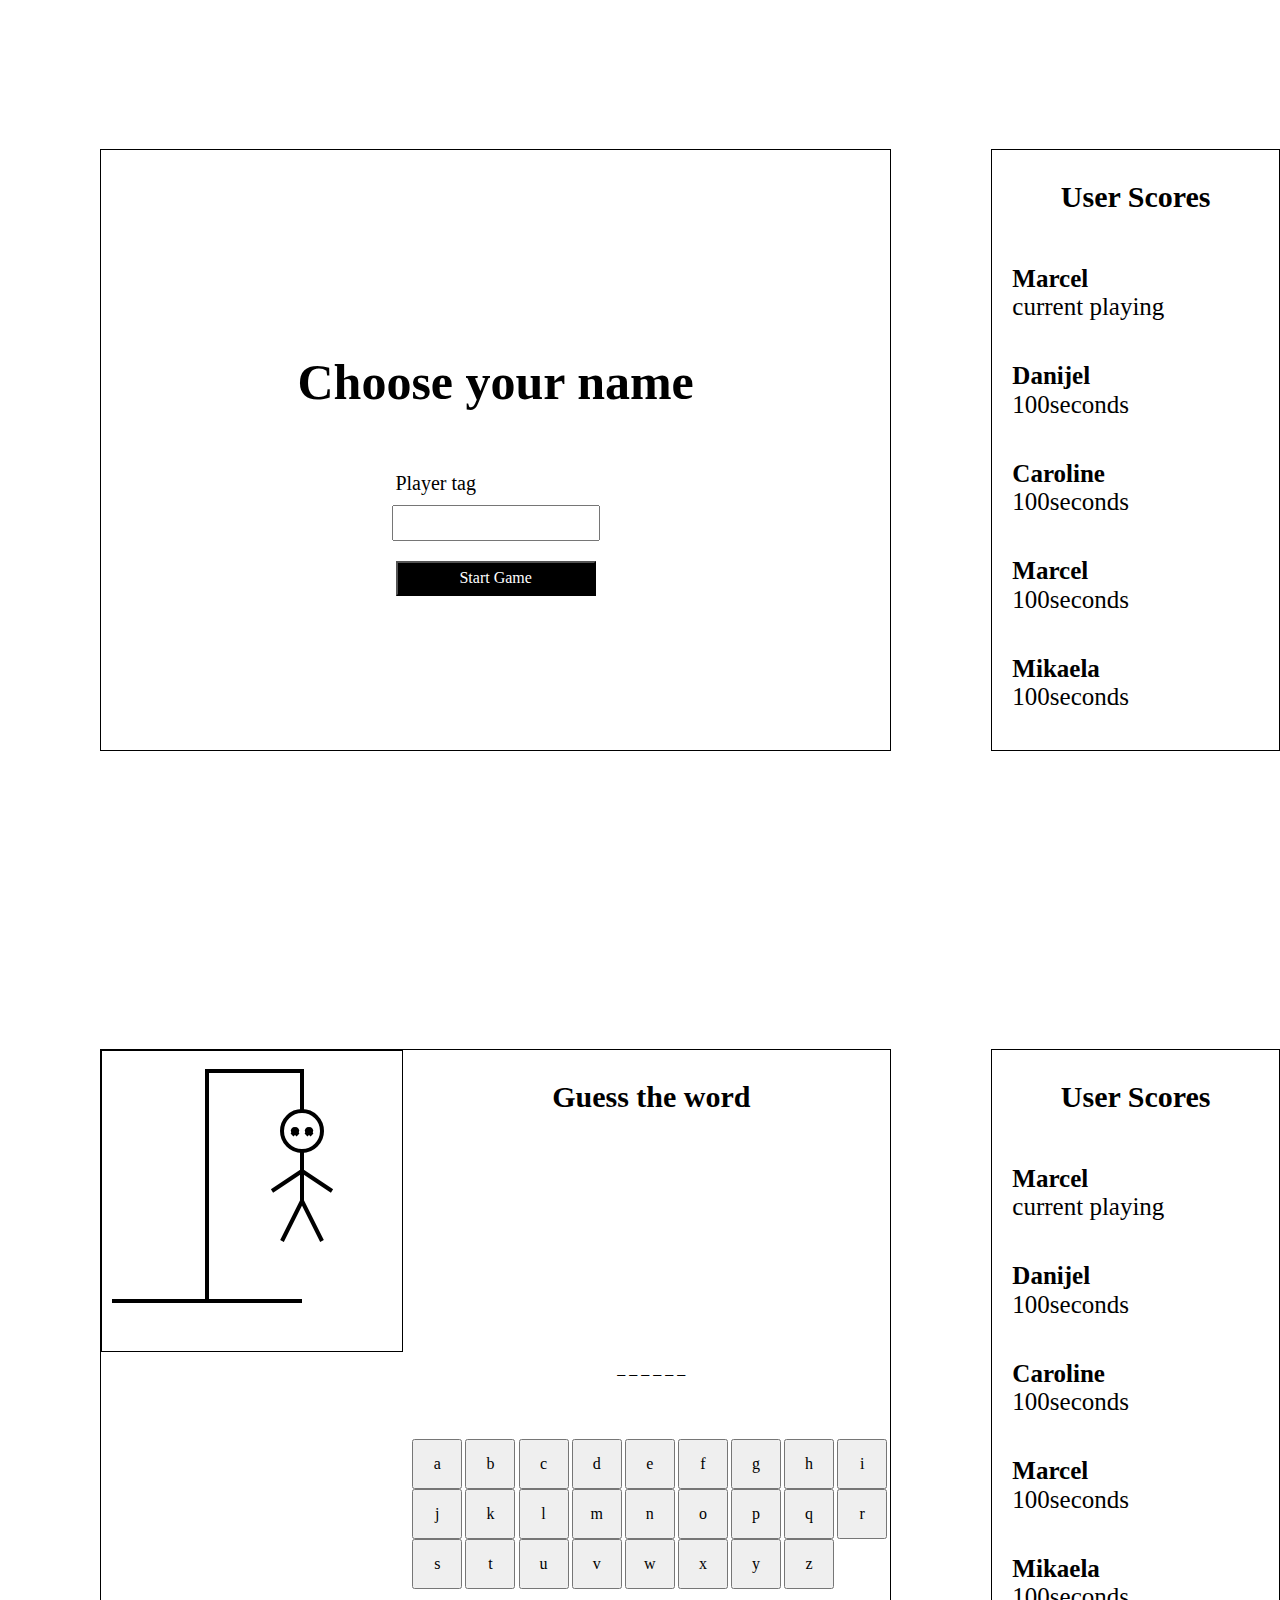
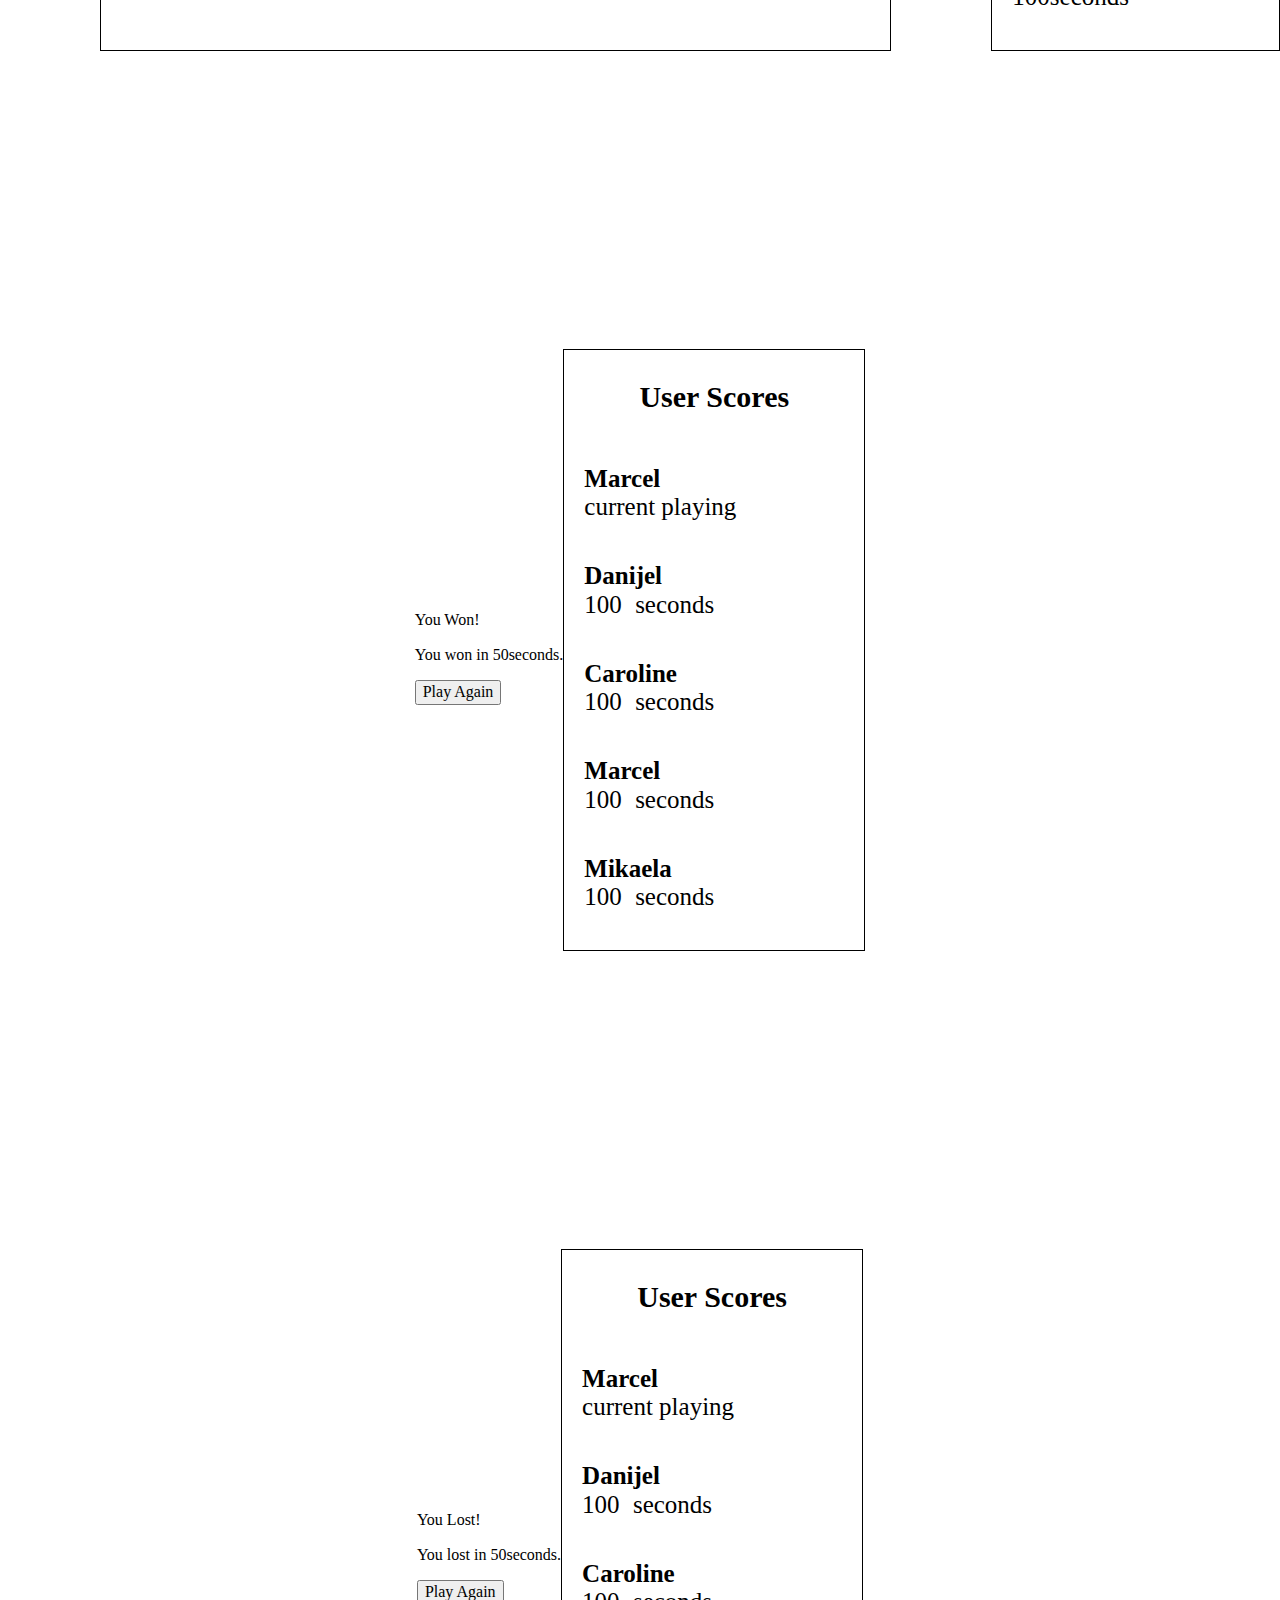
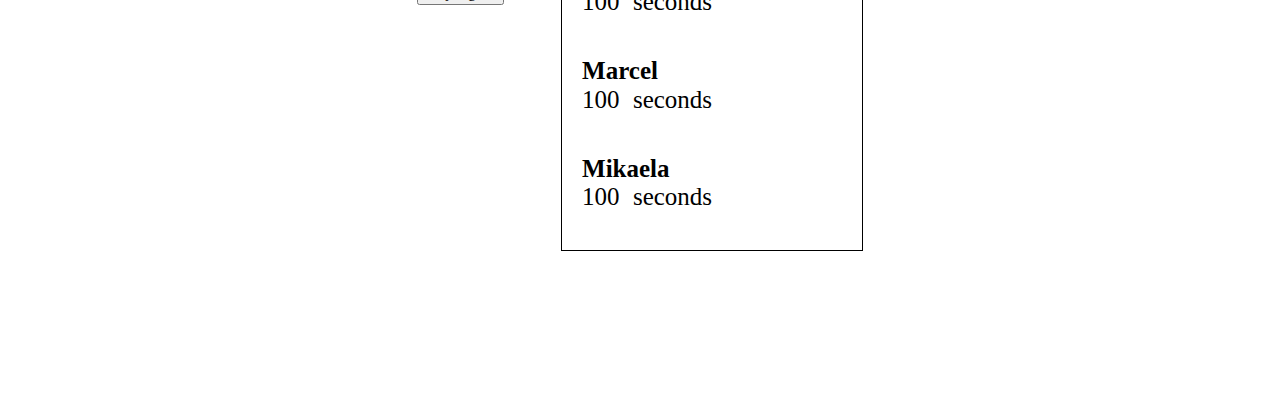
==== index.html @ a5dd9948 "Merge branch 'dev' into 'main'" ====
<!DOCTYPE html>
<html lang="en">

<head>
    <meta charset="UTF-8">
    <meta http-equiv="X-UA-Compatible" content="IE=edge">
    <meta name="viewport" content="width=device-width, initial-scale=1.0">
    <title>HangMan Game</title>
    <link rel="stylesheet" href="./assets/css/style.css">
    <link rel="stylesheet" href="./assets/css/generalization.css">
</head>

<body>
    <!-- FIRST PAGE-->
    <section class="first-page">
        <!-- USER CONTAINER -->
        <div class="user-container">
            <p>Choose your name</p>
            <span class="username">Player tag</span>
            <input type="text" id="userName" class="userName">
            <div><a href="#game-page"></div>
            <button class="start" onclick="playerName()">Start Game</button>
            </a>
        </div>
        <!-- USER SCORES CONTAINER -->
        <div class="user-scores">
            <p>User Scores</p>
            <!-- current user -->
            <div class="current-user margin-3">
                <span class="currUsername bold">Marcel</span>
                <div class="currUser ">
                    <span class="currStatus">current playing</span>
                </div>
            </div>
            <!-- first user -->
            <div class="firstUser margin-3">
                <span class="bold">Danijel</span>
                <div class="scores"><span>100</span><span>seconds</span></div>
            </div>
            <!-- second user -->
            <div class="secondUser margin-3">
                <span class="bold">Caroline</span>
                <div class="scores"><span>100</span><span>seconds</span></div>
            </div>
            <!-- third user -->
            <div class="third-user margin-3">
                <span class="thirdUser bold">Marcel</span>
                <div class="scores"><span>100</span><span>seconds</span></div>
            </div>
            <!-- forth user -->
            <div class="forth-user margin-3">
                <span class="bold">Mikaela</span>
                <div class="scores"><span>100</span><span>seconds</span></div>
            </div>
        </div>
    </section>

    <!-- GAME PAGE -->
    <a name="game-page"></a>
    <section class="game-page">
        <!-- MAIN CONTAINER -->
        <div class="main-container">
            <!-- SVG IMAGE -->
            <div class="image-container">
                <svg height="300" width="300">
                    <line x1="10" y1="250" x2="200" y2="250" />
                    <line x1="105" y1="250" x2="105" y2="20" />
                    <line x1="103" y1="20" x2="202" y2="20" />
                    <line x1="200" y1="20" x2="200" y2="60" />
                    <g id="hangman" class="hide">
                        <!-- head-->
                        <g id="head">
                            <circle cx="200" cy="80" r="20" stroke="black" stroke-width="4" fill="white" />
                            <circle cx="193" cy="80" r="4" />
                            <circle cx="207" cy="80" r="4" />
                            <line x1="190" y1="78" x2="196" y2="84" />
                            <line x1="204" y1="78" x2="210" y2="84" />
                            <line x1="190" y1="84" x2="196" y2="78" />
                            <line x1="204" y1="84" x2="210" y2="78" />
                        </g>
                        <!-- body parts -->
                        <g id="fullBody">
                            <line id="body" x1="200" y1="100" x2="200" y2="150" />
                            <line id="armL" x1="200" y1="120" x2="170" y2="140" />
                            <line id="armR" x1="200" y1="120" x2="230" y2="140" />
                            <line id="legL" x1="200" y1="150" x2="180" y2="190" />
                            <line id="legR" x1="200" y1="150" x2="220" y2="190" />
                        </g>
                    </g>
                </svg>
            </div>
            <!-- GUESS CONTAINER-->
            <div class="guess-container">
                <div>
                    <p>Guess the word</p>
                </div>
                <!-- UNDERLINED LETTERS CONTAINER-->
                <div id="underLine"class="underline">
                    <span>_ _ _ _ </span>
                </div>
            </div>
            <!-- CLICKED LETTERS CONTAINER-->
            <div class="clicked-letters">
                <span class="used-letters" id="usedLetters"></span>
            </div>
            <!-- KEYBOARD LETTERS CONTAINER-->
            <div class="letters-container">
                <div class="keyboard">
                    <span class="lettersBtn" id="injectLetters"></span>
                </div>
            </div>
        </div>

        <!-- USER SCORE CONTAINER -->
        <div class="user-scores">
            <p>User Scores</p>
            <!-- current user -->
            <div class="current-user margin-3">
                <span class="currUsername bold">Marcel</span>
                <div class="currUser ">
                    <span class="currStatus">current playing</span>
                </div>
            </div>
            <!-- first user -->
            <div class="firstUser margin-3">
                <span class="bold">Danijel</span>
                <div class="scores"><span>100</span><span>seconds</span></div>
            </div>
            <!-- second user -->
            <div class="secondUser margin-3">
                <span class="bold">Caroline</span>
                <div class="scores"><span>100</span><span>seconds</span></div>
            </div>
            <!-- third user -->
            <div class="third-user margin-3">
                <span class="thirdUser bold">Marcel</span>
                <div class="scores"><span>100</span><span>seconds</span></div>
            </div>
            <!-- forth user -->
            <div class="forth-user margin-3">
                <span class="bold">Mikaela</span>
                <div class="scores"><span>100</span><span>seconds</span></div>
            </div>
        </div>
        </div>
    </section>

    <!-- WON PAGE -->
    <section class="won-page">
        <div class="won-container">
            <p>You Won!</p>
            <p>You won in <span>50</span><span>seconds</span>.</p>
            <button class="playAgain">Play Again</button>
        </div>
        <!-- USER SCORE CONTAINER -->
        <div class="user-scores">
            <p>User Scores</p>
            <!-- current user -->
            <div class="current-user margin-3">
                <span class="currUsername bold">Marcel</span>
                <div class="currUser ">
                    <span class="currStatus">current playing</span>
                </div>
            </div>
            <!-- first user -->
            <div class="firstUser margin-3">
                <span class="bold">Danijel</span>
                <div class="scores"><span>100</span><span>seconds</span></div>
            </div>
            <!-- second user -->
            <div class="secondUser margin-3">
                <span class="bold">Caroline</span>
                <div class="scores"><span>100</span><span>seconds</span></div>
            </div>
            <!-- third user -->
            <div class="third-user margin-3">
                <span class="thirdUser bold">Marcel</span>
                <div class="scores"><span>100</span><span>seconds</span></div>
            </div>
            <!-- forth user -->
            <div class="forth-user margin-3">
                <span class="bold">Mikaela</span>
                <div class="scores"><span>100</span><span>seconds</span></div>
            </div>
        </div>
    </section>

    <!-- LOST PAGE -->
    <section class="lost-page">
        <div class="lost-container">
            <p>You Lost!</p>
            <p>You lost in <span>50</span><span>seconds</span>.</p>
            <button class="playAgain">Play Again</button>
        </div>
        <!-- USER SCORE CONTAINER -->
        <div class="user-scores">
            <p>User Scores</p>
            <!-- current user -->
            <div class="current-user margin-3">
                <span class="currUsername bold">Marcel</span>
                <div class="currUser ">
                    <span class="currStatus">current playing</span>
                </div>
            </div>
            <!-- first user -->
            <div class="firstUser margin-3">
                <span class="bold">Danijel</span>
                <div class="scores"><span>100</span><span>seconds</span></div>
            </div>
            <!-- second user -->
            <div class="secondUser margin-3">
                <span class="bold">Caroline</span>
                <div class="scores"><span>100</span><span>seconds</span></div>
            </div>
            <!-- third user -->
            <div class="third-user margin-3">
                <span class="thirdUser bold">Marcel</span>
                <div class="scores"><span>100</span><span>seconds</span></div>
            </div>
            <!-- forth user -->
            <div class="forth-user margin-3">
                <span class="bold">Mikaela</span>
                <div class="scores"><span>100</span><span>seconds</span></div>
            </div>
        </div>

    </section>
    <script src="./assets/javascript/main.js"></script>
</body>

</html>
---- assets/css/style.css ----
/*  CLASS TOGGLE HIDDEN */

.hide {
  visibility: visible;
}

/* USER PAGE (first page) */

section {
  height: 100vh;
  width: 100%;
  place-items: center;
}

.first-page,
.game-page,
.won-page,
.lost-page {
  display: flex;
  justify-content: center;
  align-items: center;
}

/* USER CONTAINER */

.user-container {
  display: flex;
  flex-direction: column;
  justify-content: center;
  align-items: center;
  border: 1px solid black;
  height: 60rem;
  width: 90rem;
  margin: 10rem;
}

.user-container p {
  font-weight: bold;
  font-size: 5rem;
}

.user-container span {
  font-size: 2rem;
  margin: 1rem;
  margin-right: 13rem;
}

.user-container input {
  height: 3rem;
  width: 20rem;
}
.user-container button {
  margin-top: 2rem;
  height: 3.5rem;
  width: 20rem;
  background-color: black;
  color: white;
}

/* USER SCORES CONTAINER */

.user-scores {
  display: flex;
  flex-direction: column;
  height: 60rem;
  width: 30rem;
  border: 1px solid black;
  font-size: 2.5rem;
}

.user-scores p {
  font-weight: bold;
  font-size: 3rem;
  text-align: center;
}

.user-scores span {
  display: flex;
}

.bold {
  font-weight: bold;
}

.scores {
  display: flex;
  flex-direction: row;
  justify-content: space-between;
  margin-right: 13rem;
}

.margin-3 {
  margin: 2rem 0;
  padding: 0 2rem;
}

/* MAIN CONTAINER */

.main-container {
  display: grid;
  grid-template-areas:
    "img guess guess guess"
    "clicked letters letters letters";
  border: 1px solid black;
  height: 60rem;
  width: 90rem;
  margin: 10rem;
}

/* IMAGE CONTAINER */

.image-container {
  grid-area: img;
}

/* HANGMAN SVG IMAGE */

svg {
  margin: 0 auto;
  border: 1px solid black;
}

line {
  stroke: black;
  stroke-width: 4;
}

/* GUESS CONTAINER */

.guess-container {
  grid-area: guess;
  display: flex;
  flex-direction: column;
}

.guess-container p {
  font-weight: bold;
  font-size: 3rem;
  text-align: center;
}

/* UNDERLINED LETTERS CONTAINER */

.underline {
  text-align: center;
  margin-top: 45%;
}

/* CLICKED LETTERS CONTAINER */

.clicked-letters {
  grid-area: clicked;
}

/*   LETTERS CONTAINER & KEYBOARD  */

.letters-container {
  grid-area: letters;
}

.lettersBtn {
  display: grid;
  grid-template-columns: repeat(9, 1fr);
  grid-template-rows: 1fr 1fr 1fr;
}

.lettersBtn button {
  color: black;
  height: 5rem;
  width: 5rem;
}
---- assets/css/generalization.css ----
/*! normalize.css v8.0.1 | MIT License | github.com/necolas/normalize.css */

/* Document
   ========================================================================== */

/**
 * 1. Correct the line height in all browsers.
 * 2. Prevent adjustments of font size after orientation changes in iOS.
 */

 html {
    line-height: 1.15; /* 1 */
    -webkit-text-size-adjust: 100%; /* 2 */
    font-size: 62.5%;
  }

  /* Sections
     ========================================================================== */

  /**
   * Remove the margin in all browsers.
   */

  body {
    margin: 0;
    padding: 0;
    font-size: 16px;
    box-sizing: border-box;
    min-height: 100vh;
    min-height: 400px;
  }

  /**
   * Render the `main` element consistently in IE.
   */

  main {
    display: block;
  }

  /**
   * Correct the font size and margin on `h1` elements within `section` and
   * `article` contexts in Chrome, Firefox, and Safari.
   */

  h1 {
    font-size: 2em;
    margin: 0.67em 0;
  }

  /* Grouping content
     ========================================================================== */

  /**
   * 1. Add the correct box sizing in Firefox.
   * 2. Show the overflow in Edge and IE.
   */

  hr {
    box-sizing: content-box; /* 1 */
    height: 0; /* 1 */
    overflow: visible; /* 2 */
  }

  /**
   * 1. Correct the inheritance and scaling of font size in all browsers.
   * 2. Correct the odd `em` font sizing in all browsers.
   */

  pre {
    font-family: monospace, monospace; /* 1 */
    font-size: 1em; /* 2 */
  }

  /* Text-level semantics
     ========================================================================== */

  /**
   * Remove the gray background on active links in IE 10.
   */

  a {
    background-color: transparent;
  }

  /**
   * 1. Remove the bottom border in Chrome 57-
   * 2. Add the correct text decoration in Chrome, Edge, IE, Opera, and Safari.
   */

  abbr[title] {
    border-bottom: none; /* 1 */
    text-decoration: underline; /* 2 */
    text-decoration: underline dotted; /* 2 */
  }

  /**
   * Add the correct font weight in Chrome, Edge, and Safari.
   */

  b,
  strong {
    font-weight: bolder;
  }

  /**
   * 1. Correct the inheritance and scaling of font size in all browsers.
   * 2. Correct the odd `em` font sizing in all browsers.
   */

  code,
  kbd,
  samp {
    font-family: monospace, monospace; /* 1 */
    font-size: 1em; /* 2 */
  }

  /**
   * Add the correct font size in all browsers.
   */

  small {
    font-size: 80%;
  }

  /**
   * Prevent `sub` and `sup` elements from affecting the line height in
   * all browsers.
   */

  sub,
  sup {
    font-size: 75%;
    line-height: 0;
    position: relative;
    vertical-align: baseline;
  }

  sub {
    bottom: -0.25em;
  }

  sup {
    top: -0.5em;
  }

  /* Embedded content
     ========================================================================== */

  /**
   * Remove the border on images inside links in IE 10.
   */

  img {
    border-style: none;
  }

  /* Forms
     ========================================================================== */

  /**
   * 1. Change the font styles in all browsers.
   * 2. Remove the margin in Firefox and Safari.
   */

  button,
  input,
  optgroup,
  select,
  textarea {
    font-family: inherit; /* 1 */
    font-size: 100%; /* 1 */
    line-height: 1.15; /* 1 */
    margin: 0; /* 2 */
  }

  /**
   * Show the overflow in IE.
   * 1. Show the overflow in Edge.
   */

  button,
  input { /* 1 */
    overflow: visible;
  }

  /**
   * Remove the inheritance of text transform in Edge, Firefox, and IE.
   * 1. Remove the inheritance of text transform in Firefox.
   */

  button,
  select { /* 1 */
    text-transform: none;
  }

  /**
   * Correct the inability to style clickable types in iOS and Safari.
   */

  button,
  [type="button"],
  [type="reset"],
  [type="submit"] {
    -webkit-appearance: button;
  }

  /**
   * Remove the inner border and padding in Firefox.
   */

  button::-moz-focus-inner,
  [type="button"]::-moz-focus-inner,
  [type="reset"]::-moz-focus-inner,
  [type="submit"]::-moz-focus-inner {
    border-style: none;
    padding: 0;
  }

  /**
   * Restore the focus styles unset by the previous rule.
   */

  button:-moz-focusring,
  [type="button"]:-moz-focusring,
  [type="reset"]:-moz-focusring,
  [type="submit"]:-moz-focusring {
    outline: 1px dotted ButtonText;
  }

  /**
   * Correct the padding in Firefox.
   */

  fieldset {
    padding: 0.35em 0.75em 0.625em;
  }

  /**
   * 1. Correct the text wrapping in Edge and IE.
   * 2. Correct the color inheritance from `fieldset` elements in IE.
   * 3. Remove the padding so developers are not caught out when they zero out
   *    `fieldset` elements in all browsers.
   */

  legend {
    box-sizing: border-box; /* 1 */
    color: inherit; /* 2 */
    display: table; /* 1 */
    max-width: 100%; /* 1 */
    padding: 0; /* 3 */
    white-space: normal; /* 1 */
  }

  /**
   * Add the correct vertical alignment in Chrome, Firefox, and Opera.
   */

  progress {
    vertical-align: baseline;
  }

  /**
   * Remove the default vertical scrollbar in IE 10+.
   */

  textarea {
    overflow: auto;
  }

  /**
   * 1. Add the correct box sizing in IE 10.
   * 2. Remove the padding in IE 10.
   */

  [type="checkbox"],
  [type="radio"] {
    box-sizing: border-box; /* 1 */
    padding: 0; /* 2 */
  }

  /**
   * Correct the cursor style of increment and decrement buttons in Chrome.
   */

  [type="number"]::-webkit-inner-spin-button,
  [type="number"]::-webkit-outer-spin-button {
    height: auto;
  }

  /**
   * 1. Correct the odd appearance in Chrome and Safari.
   * 2. Correct the outline style in Safari.
   */

  [type="search"] {
    -webkit-appearance: textfield; /* 1 */
    outline-offset: -2px; /* 2 */
  }

  /**
   * Remove the inner padding in Chrome and Safari on macOS.
   */

  [type="search"]::-webkit-search-decoration {
    -webkit-appearance: none;
  }

  /**
   * 1. Correct the inability to style clickable types in iOS and Safari.
   * 2. Change font properties to `inherit` in Safari.
   */

  ::-webkit-file-upload-button {
    -webkit-appearance: button; /* 1 */
    font: inherit; /* 2 */
  }

  /* Interactive
     ========================================================================== */

  /*
   * Add the correct display in Edge, IE 10+, and Firefox.
   */

  details {
    display: block;
  }

  /*
   * Add the correct display in all browsers.
   */

  summary {
    display: list-item;
  }

  /* Misc
     ========================================================================== */

  /**
   * Add the correct display in IE 10+.
   */

  template {
    display: none;
  }

  /**
   * Add the correct display in IE 10.
   */

  [hidden] {
    display: none;
  }
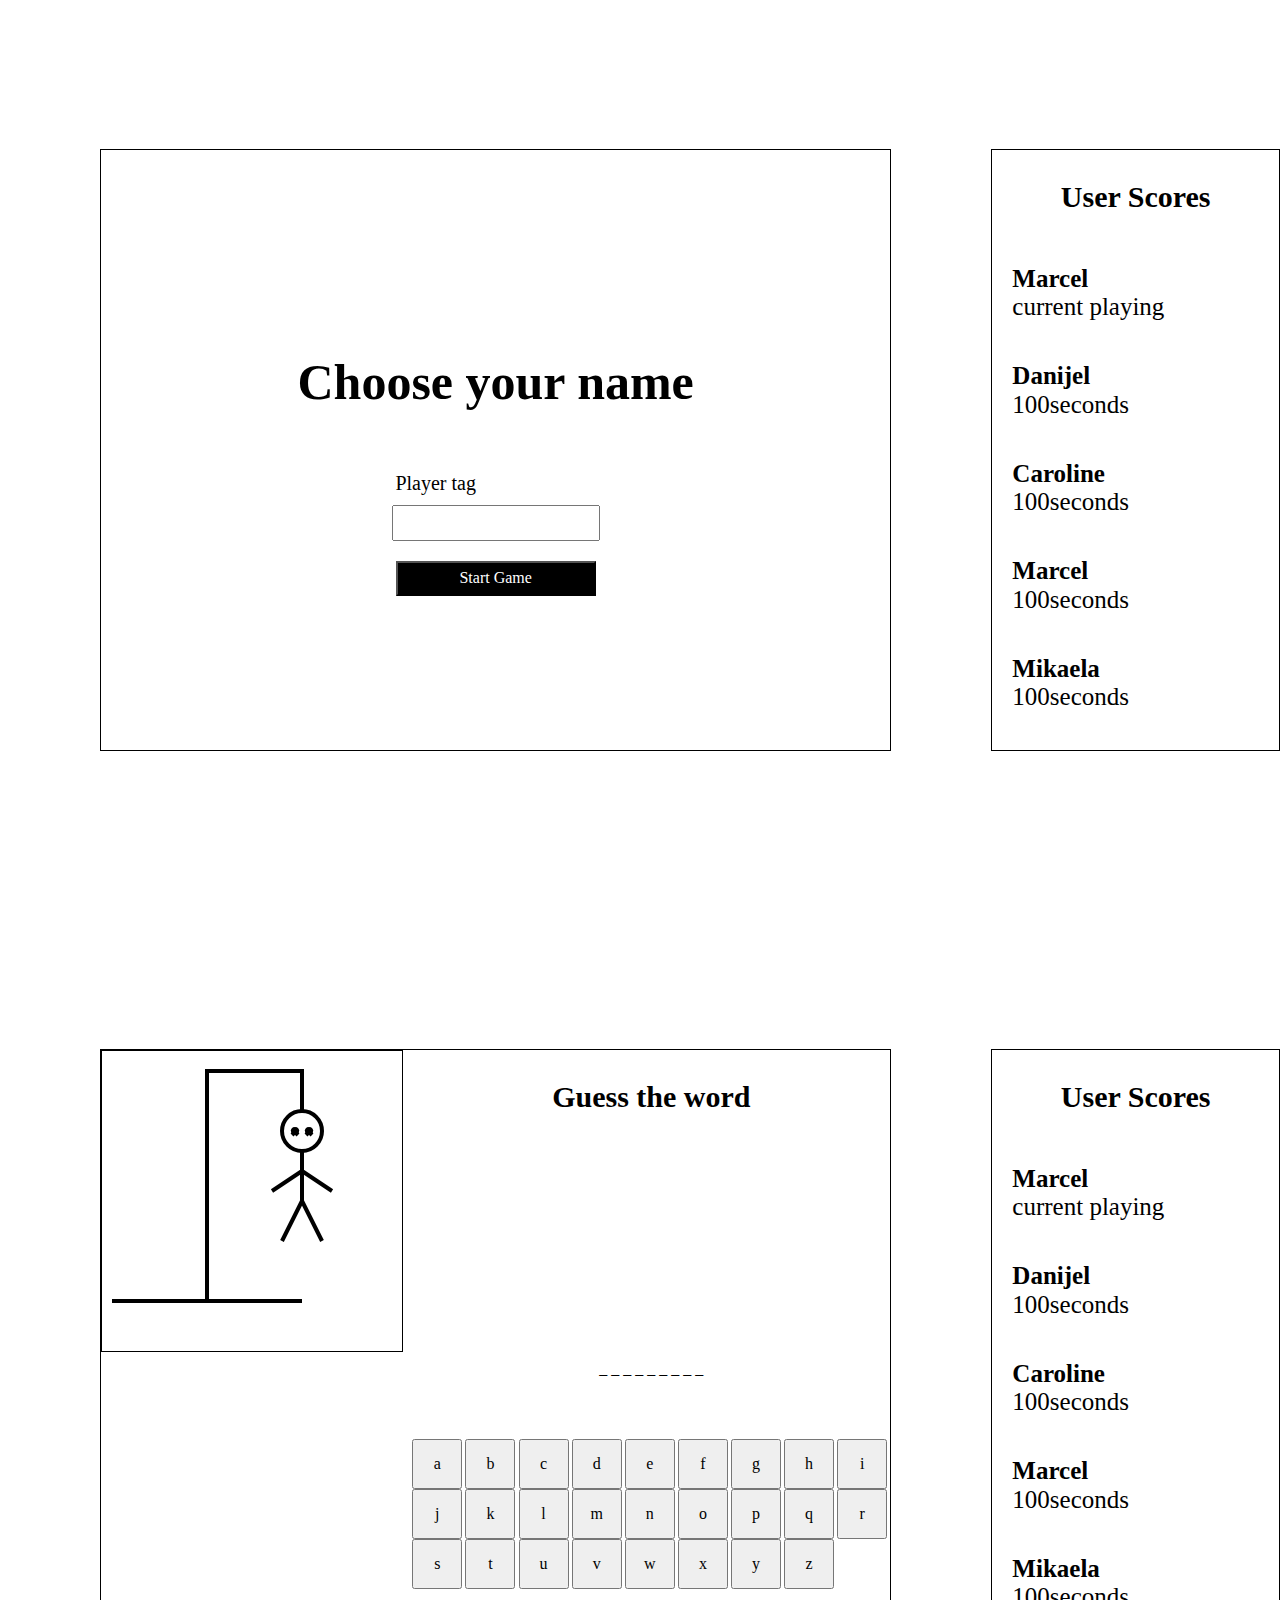
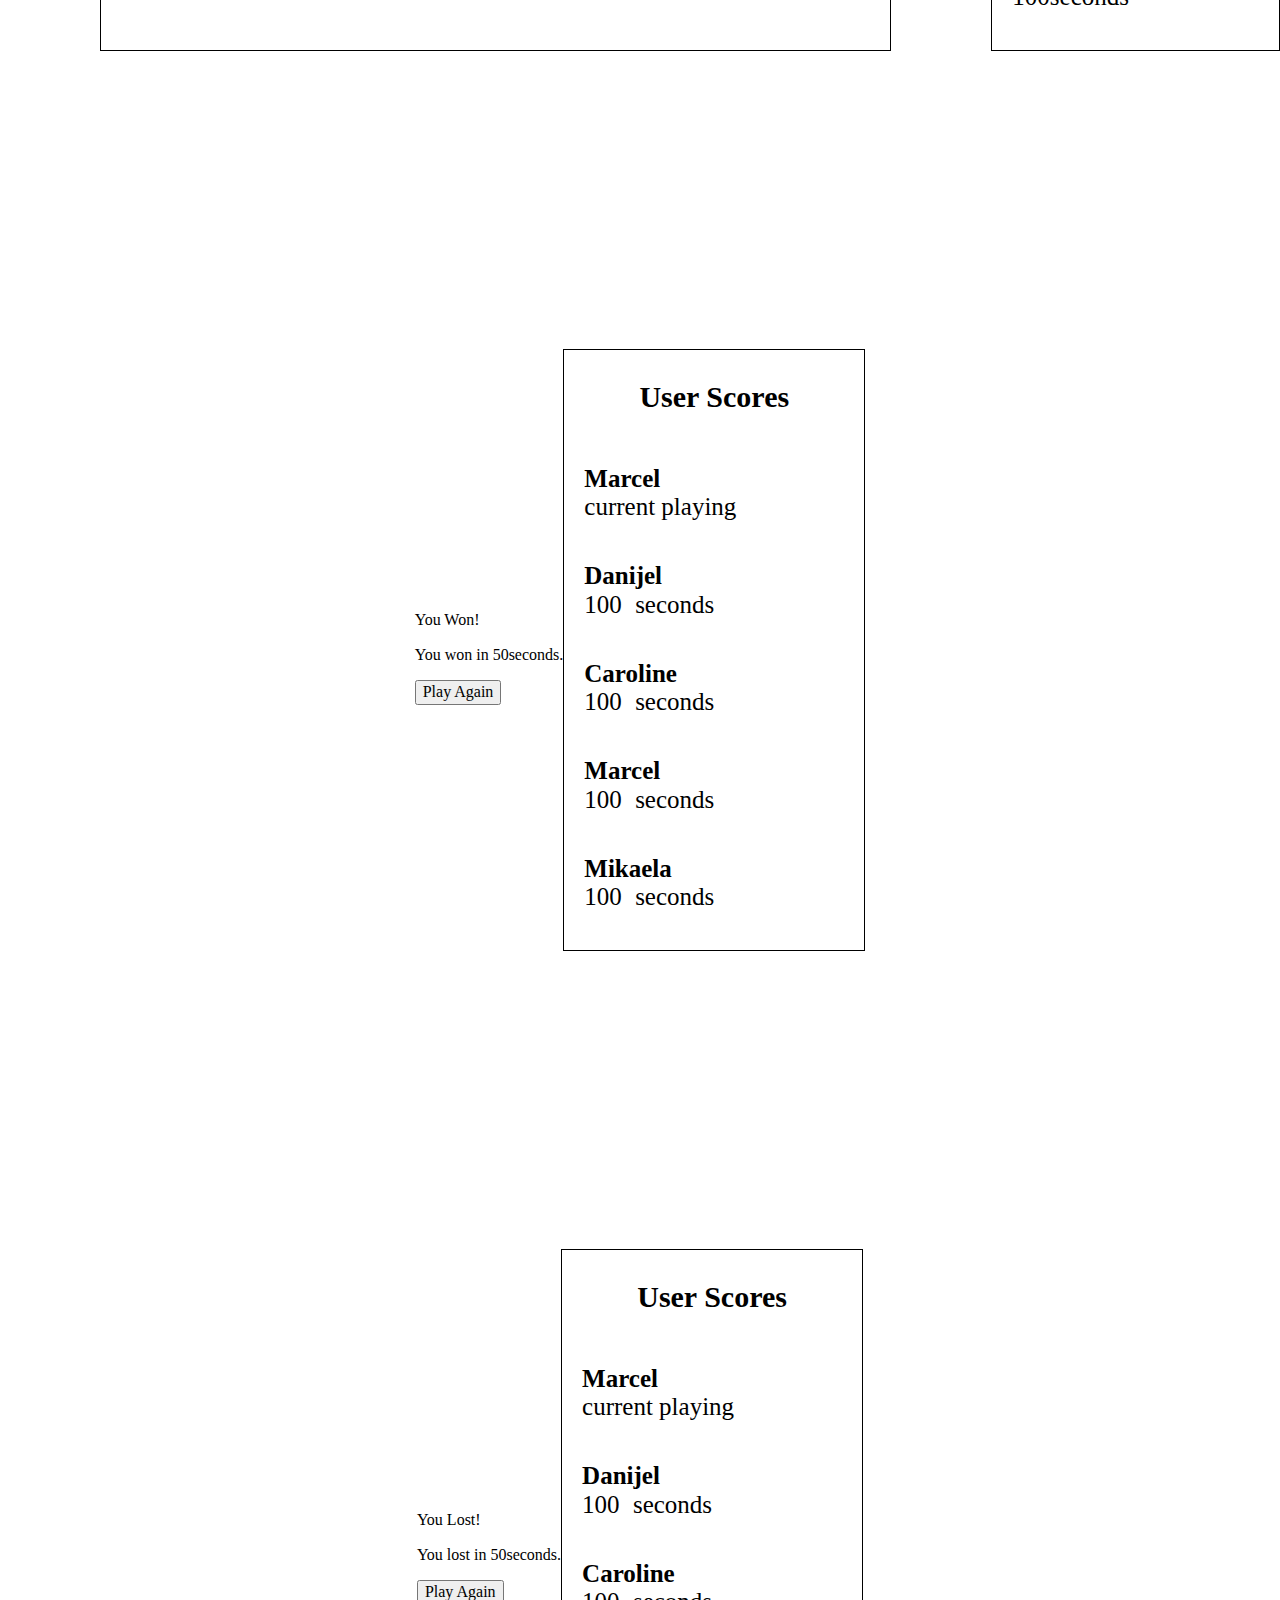
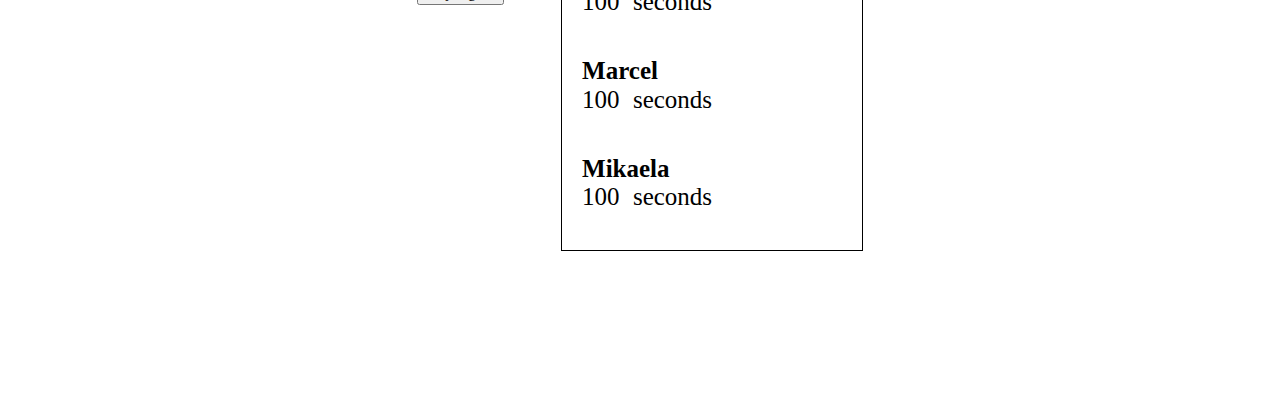
==== commit 30330b28: "Merge branch 'main' into Robert" ====
--- a/index.html
+++ b/index.html
@@ -5,6 +5,8 @@
     <meta charset="UTF-8">
     <meta http-equiv="X-UA-Compatible" content="IE=edge">
     <meta name="viewport" content="width=device-width, initial-scale=1.0">
+    <link rel="stylesheet" href="assets/css/style.css">
+    <script src="/Hangman_Game/javascript/data.js" defer></script>
     <title>HangMan Game</title>
     <link rel="stylesheet" href="./assets/css/style.css">
     <link rel="stylesheet" href="./assets/css/generalization.css">
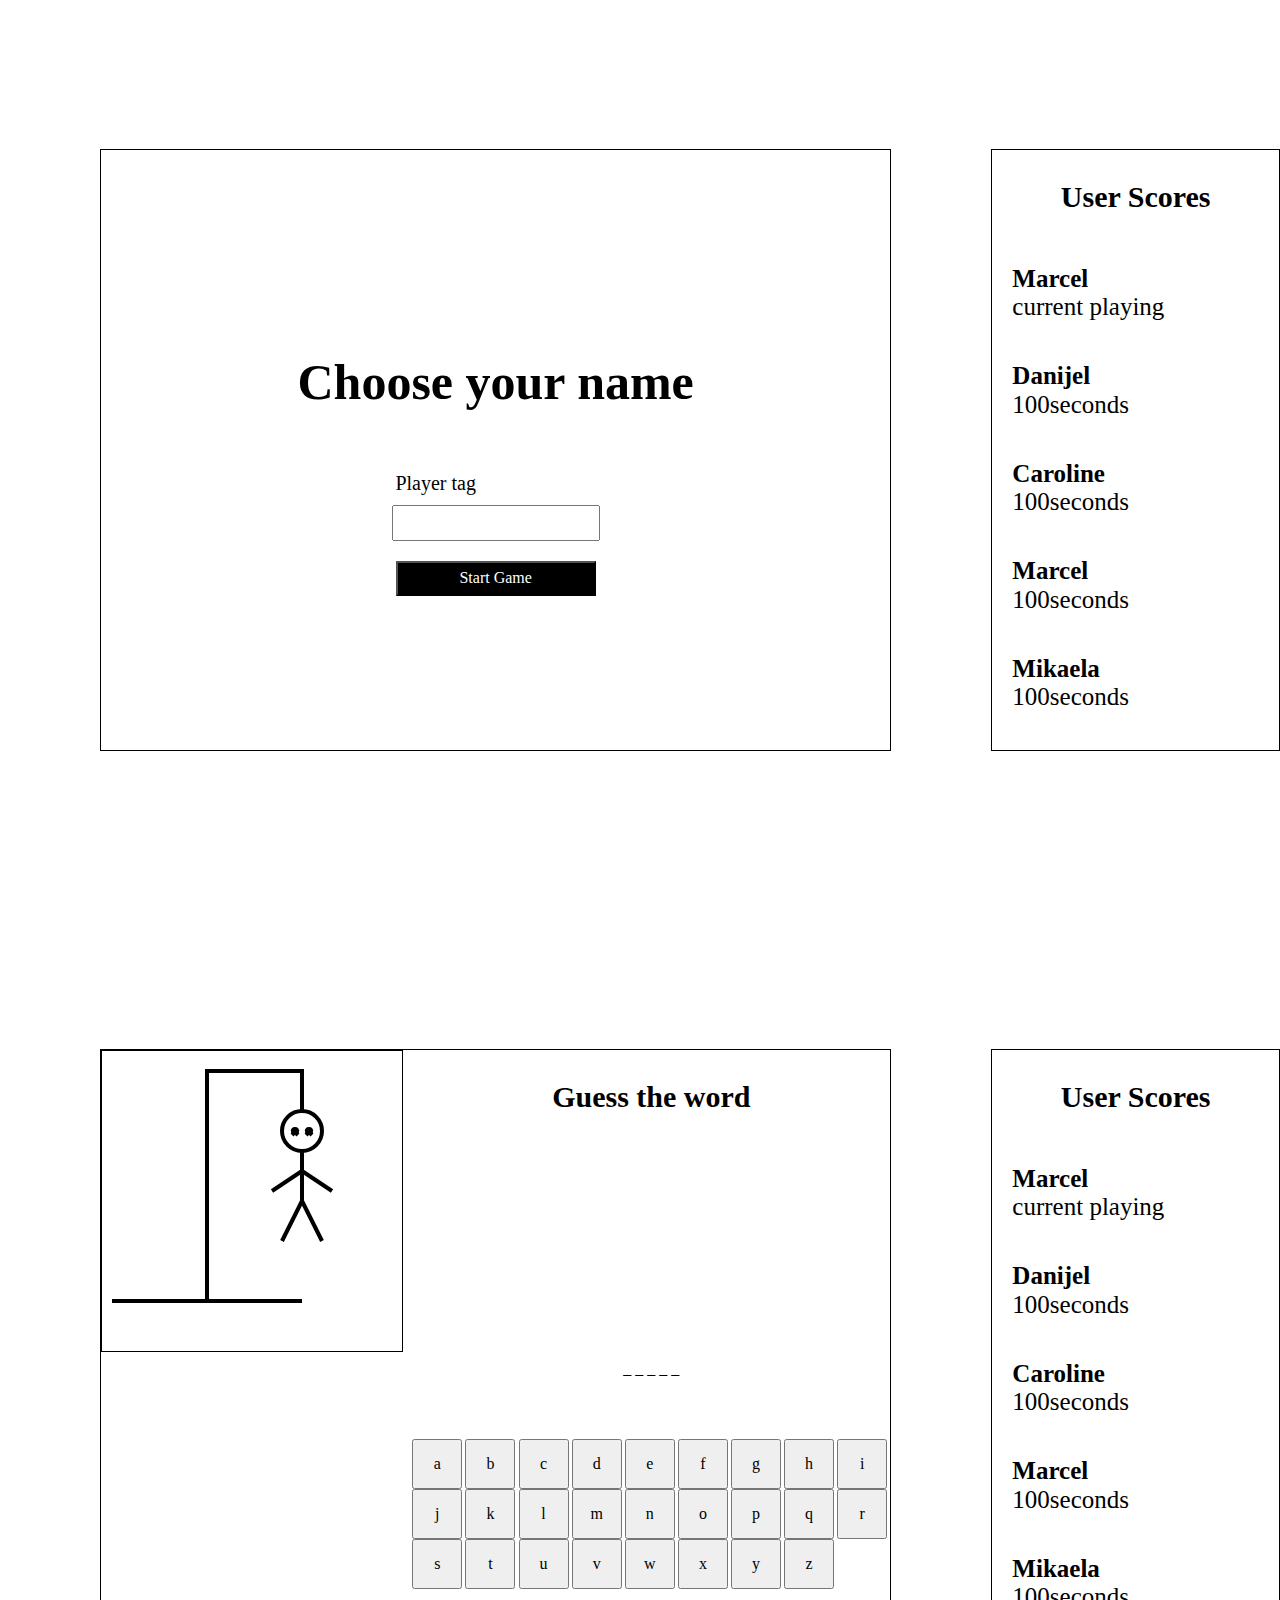
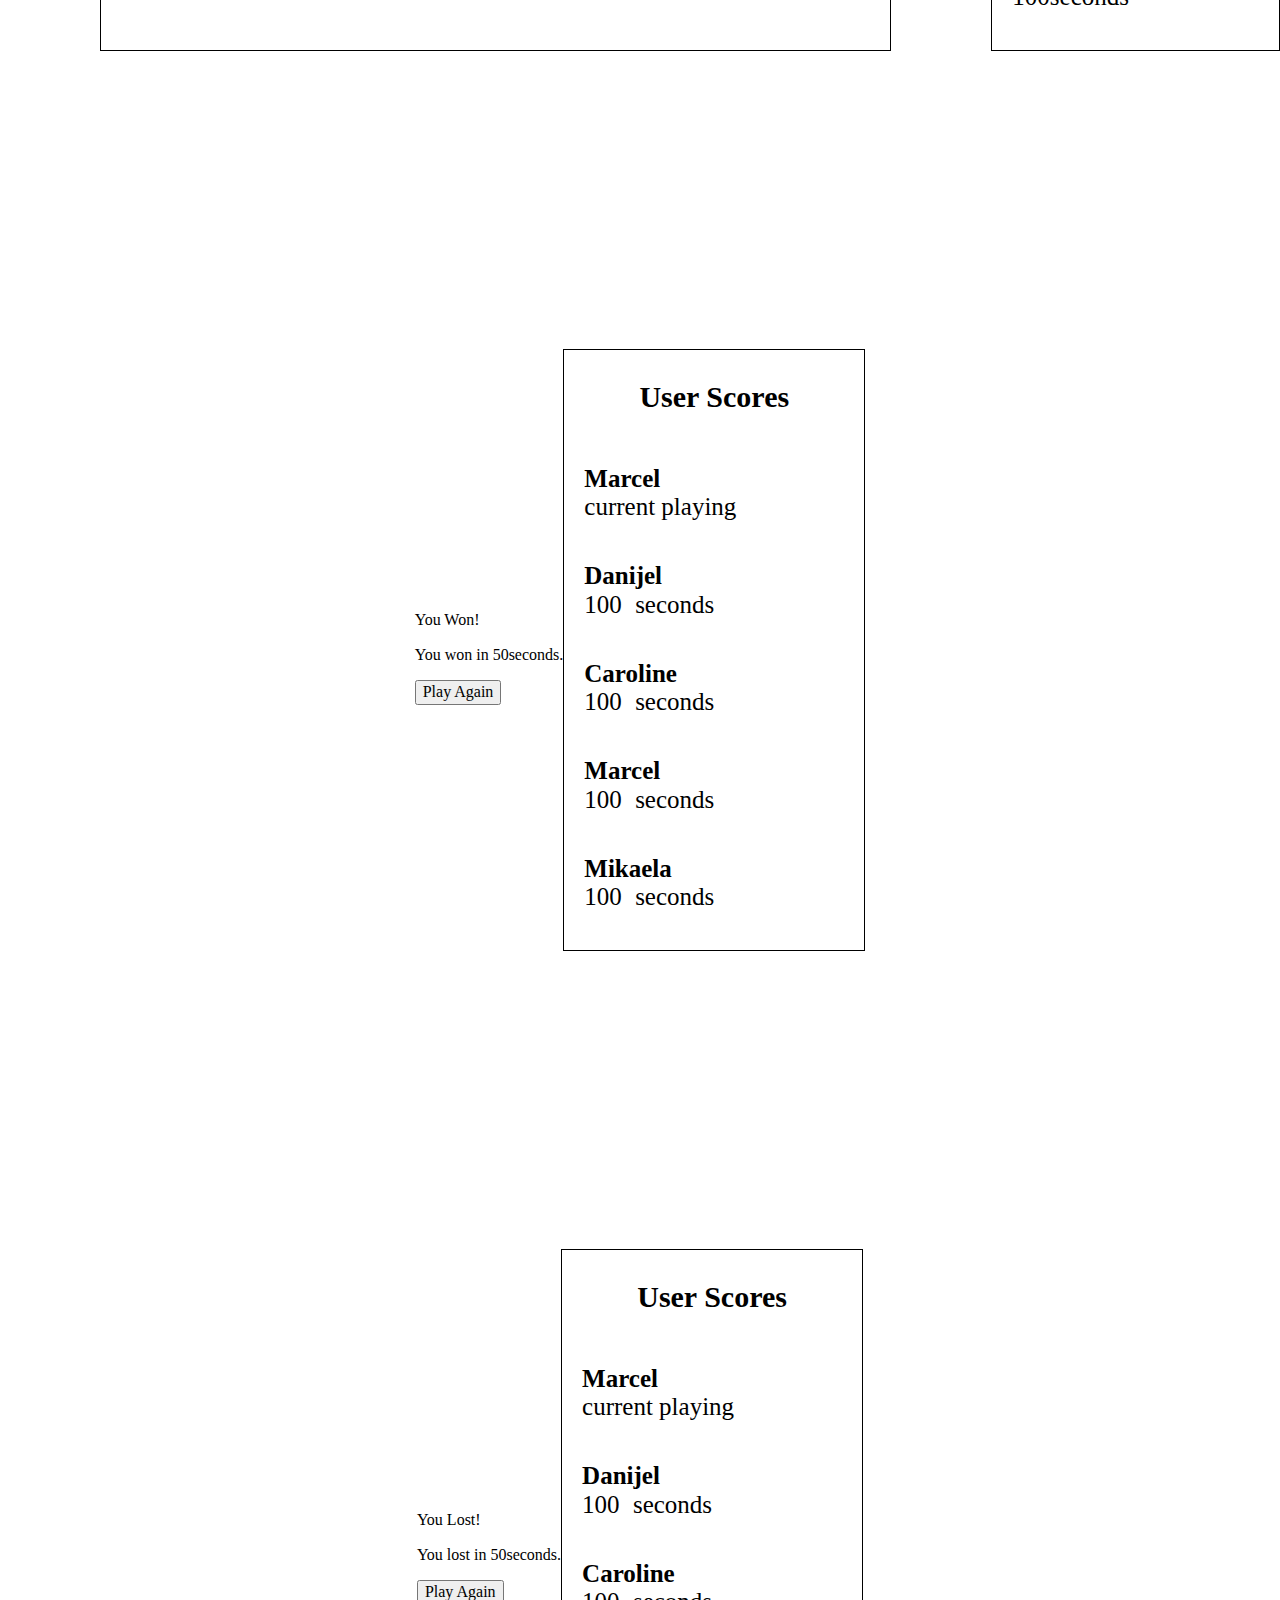
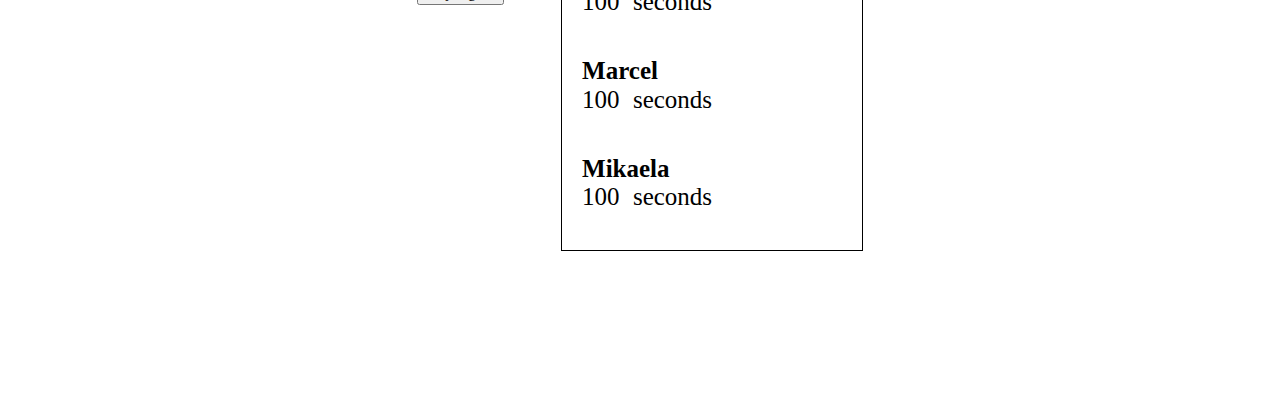
==== commit ebce018d: "Cleaned useless variables" ====
--- a/index.html
+++ b/index.html
@@ -6,7 +6,7 @@
     <meta http-equiv="X-UA-Compatible" content="IE=edge">
     <meta name="viewport" content="width=device-width, initial-scale=1.0">
     <link rel="stylesheet" href="assets/css/style.css">
-    <script src="/Hangman_Game/javascript/data.js" defer></script>
+    <!-- <script src="/Hangman_Game/javascript/data.js" defer></script> -->
     <title>HangMan Game</title>
     <link rel="stylesheet" href="./assets/css/style.css">
     <link rel="stylesheet" href="./assets/css/generalization.css">
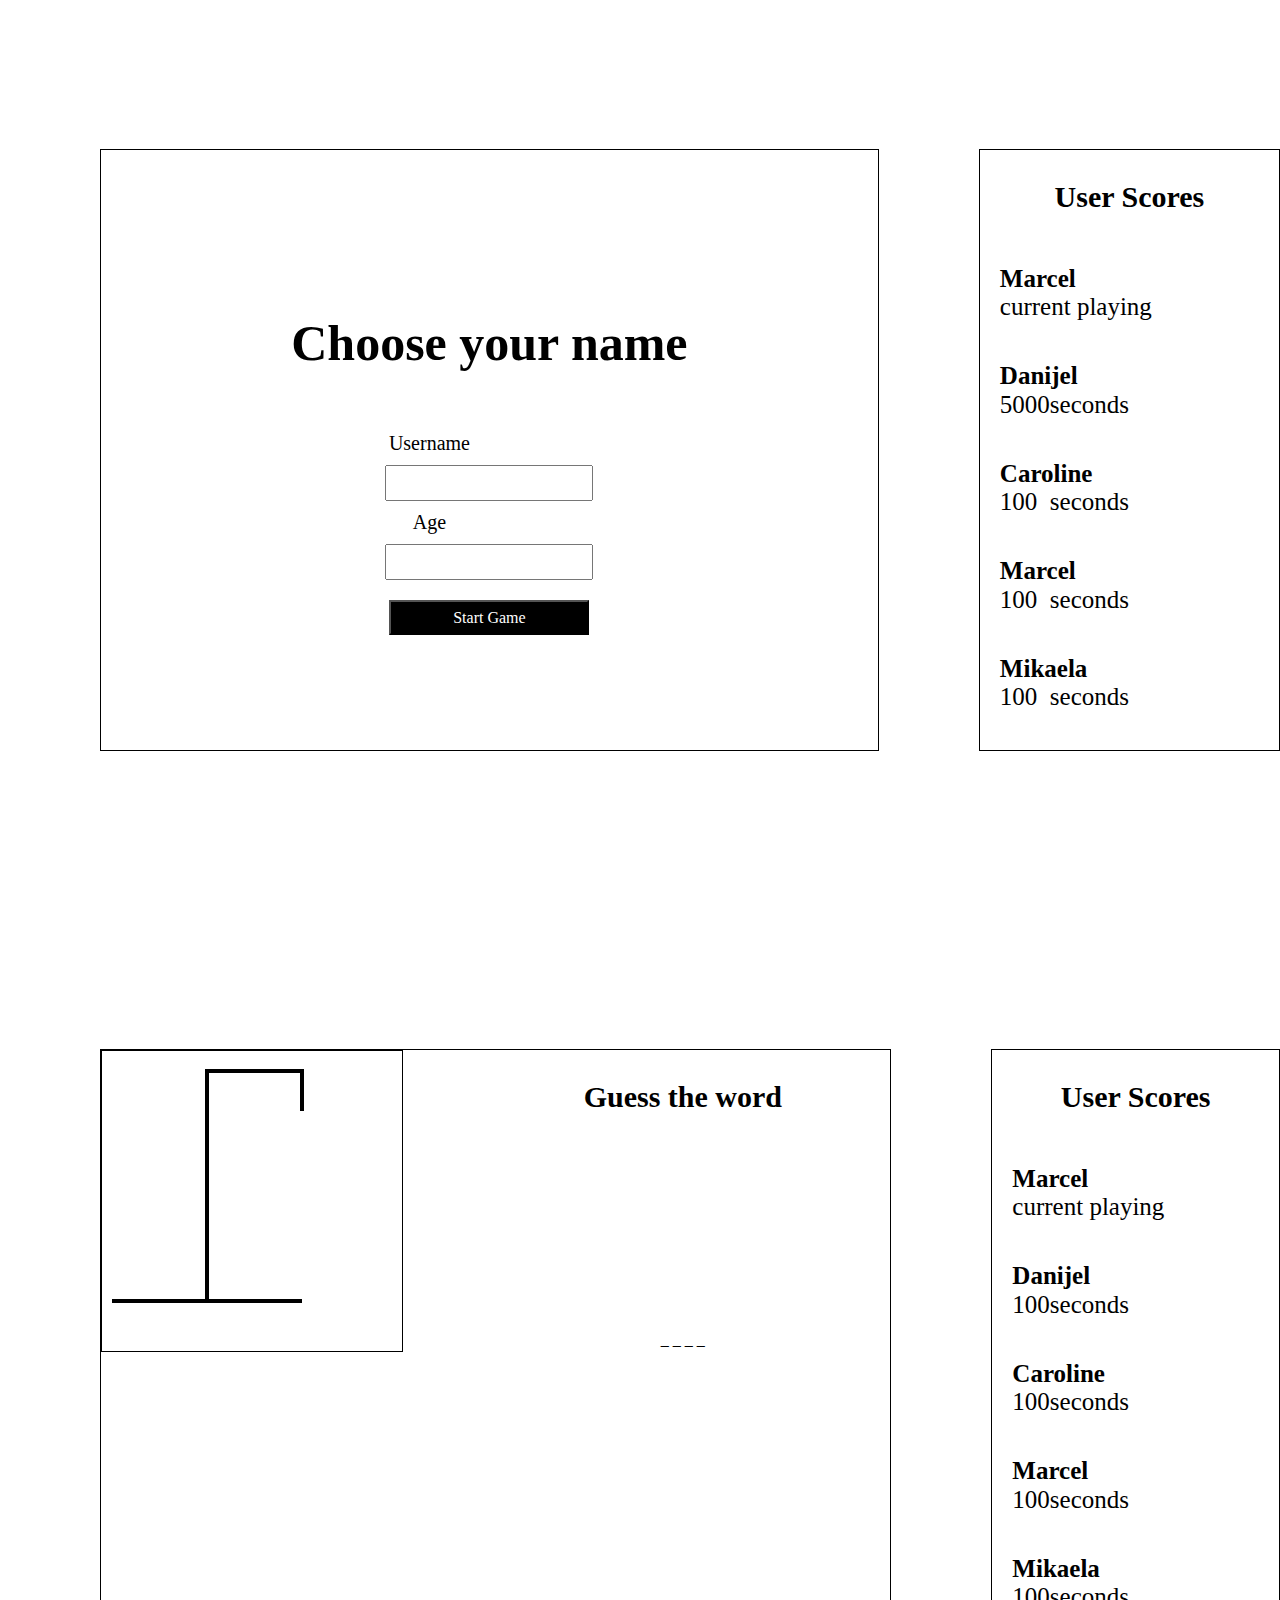
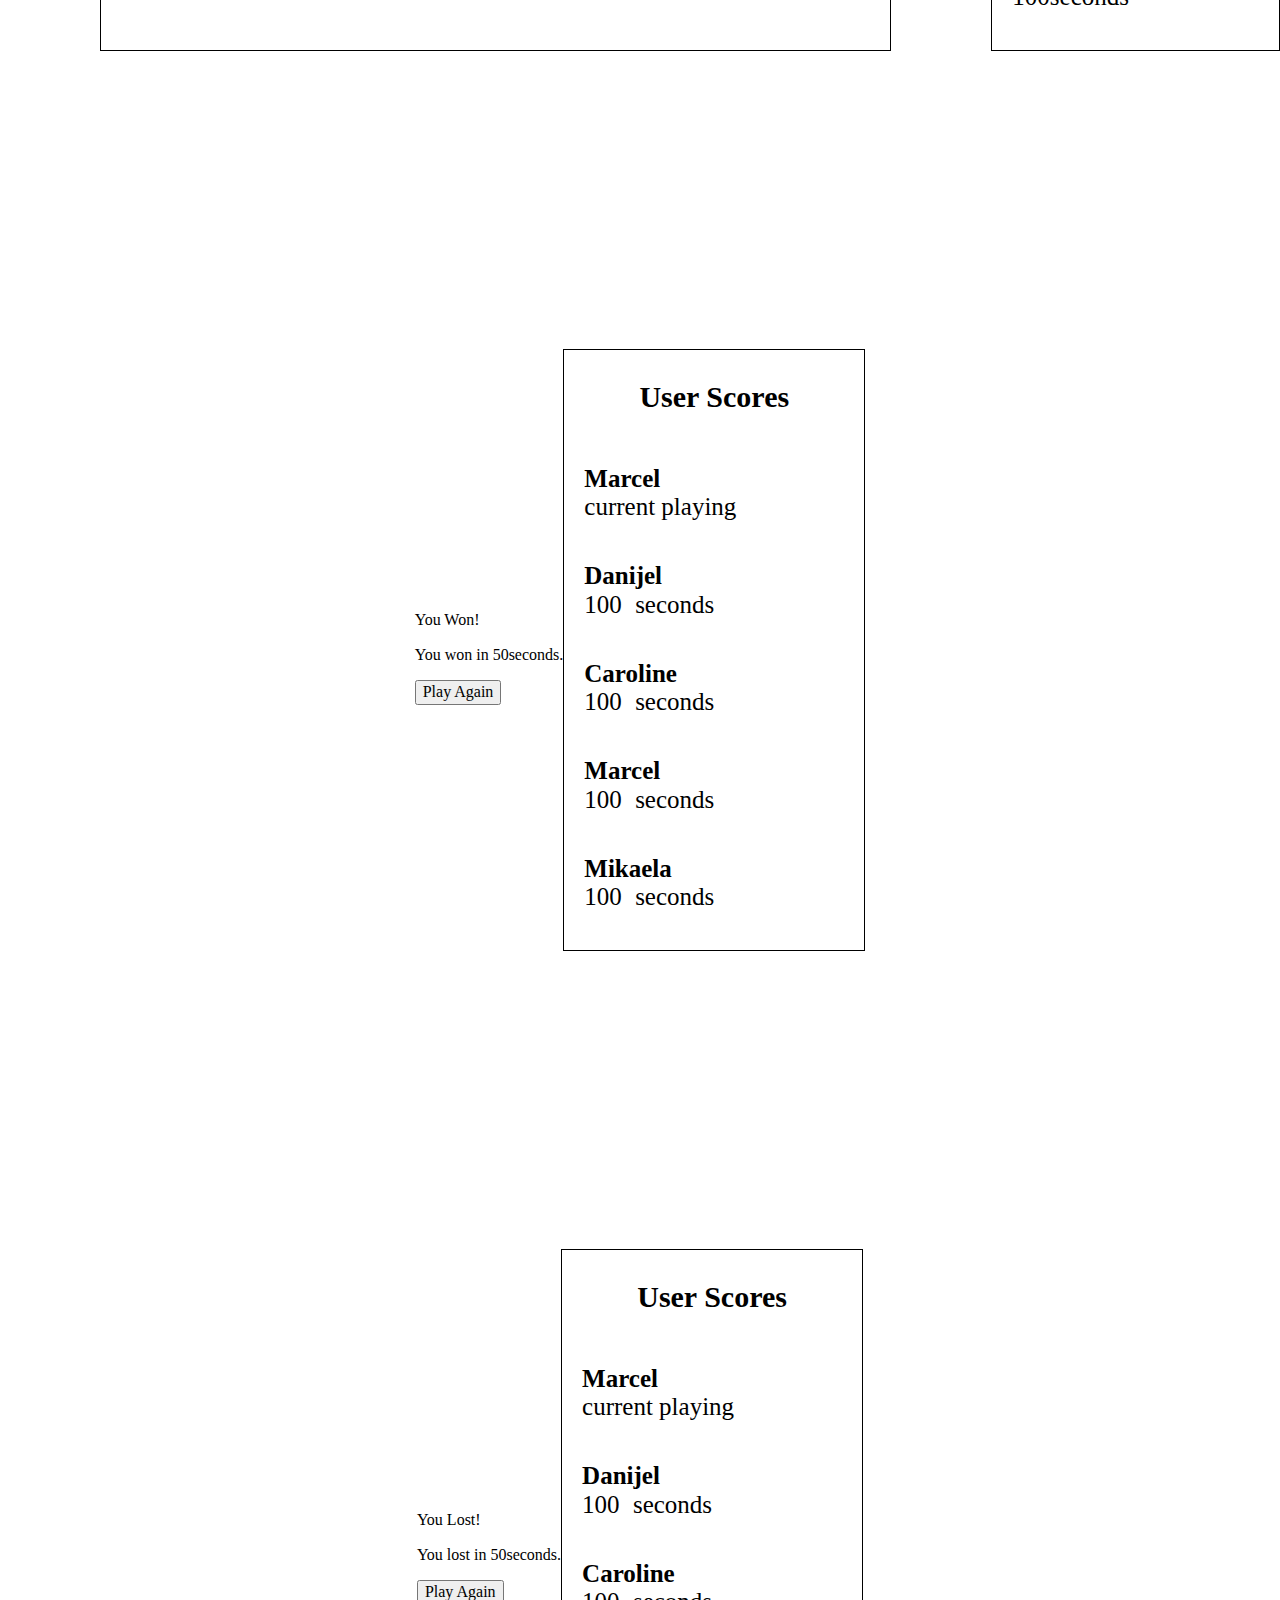
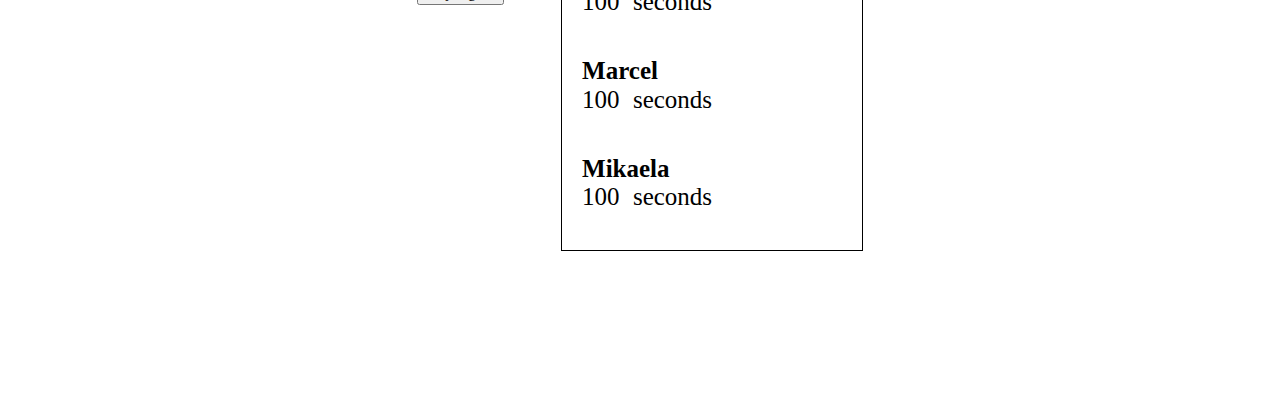
==== commit fb996d38: "JS DATA file done, create user and store or retrieve from localStorage" ====
--- a/index.html
+++ b/index.html
@@ -5,8 +5,6 @@
     <meta charset="UTF-8">
     <meta http-equiv="X-UA-Compatible" content="IE=edge">
     <meta name="viewport" content="width=device-width, initial-scale=1.0">
-    <link rel="stylesheet" href="assets/css/style.css">
-    <!-- <script src="/Hangman_Game/javascript/data.js" defer></script> -->
     <title>HangMan Game</title>
     <link rel="stylesheet" href="./assets/css/style.css">
     <link rel="stylesheet" href="./assets/css/generalization.css">
@@ -15,29 +13,36 @@
 <body>
     <!-- FIRST PAGE-->
     <section class="first-page">
+
         <!-- USER CONTAINER -->
+
         <div class="user-container">
             <p>Choose your name</p>
-            <span class="username">Player tag</span>
-            <input type="text" id="userName" class="userName">
-            <div><a href="#game-page"></div>
-            <button class="start" onclick="playerName()">Start Game</button>
+            <span>Username</span>
+            <input type="text" class="user-name" id="userName">
+            <span>Age</span>
+            <input type="text" class="user-name" id="age">
+            <div>
+                <!-- <a href="#game-page"> -->
+            </div>
+            <button class="start" id="startGameBtn">Start Game</button>
             </a>
         </div>
+
         <!-- USER SCORES CONTAINER -->
         <div class="user-scores">
             <p>User Scores</p>
             <!-- current user -->
             <div class="current-user margin-3">
-                <span class="currUsername bold">Marcel</span>
-                <div class="currUser ">
-                    <span class="currStatus">current playing</span>
-                </div>
-            </div>
-            <!-- first user -->
-            <div class="firstUser margin-3">
-                <span class="bold">Danijel</span>
-                <div class="scores"><span>100</span><span>seconds</span></div>
+                <span class="currUsername bold"id="currPlayer">Marcel</span>
+                <div class="currUser ">
+                    <span class="currStatus">current playing</span>
+                </div>
+            </div>
+            <!-- first user -->
+            <div class="firstUser margin-3">
+                <span class="bold">Danijel</span>
+                <div class="scores" id="score"><span>5000</span><span>seconds</span></div>
             </div>
             <!-- second user -->
             <div class="secondUser margin-3">
@@ -97,7 +102,7 @@
                     <p>Guess the word</p>
                 </div>
                 <!-- UNDERLINED LETTERS CONTAINER-->
-                <div id="underLine"class="underline">
+                <div id="underLine" class="underline">
                     <span>_ _ _ _ </span>
                 </div>
             </div>
@@ -230,4 +235,4 @@
     <script src="./assets/javascript/main.js"></script>
 </body>
 
-</html>
+</html>--- a/assets/css/style.css
+++ b/assets/css/style.css
@@ -1,7 +1,7 @@
 /*  CLASS TOGGLE HIDDEN */
 
 .hide {
-  visibility: visible;
+  visibility: hidden;
 }
 
 /* USER PAGE (first page) */
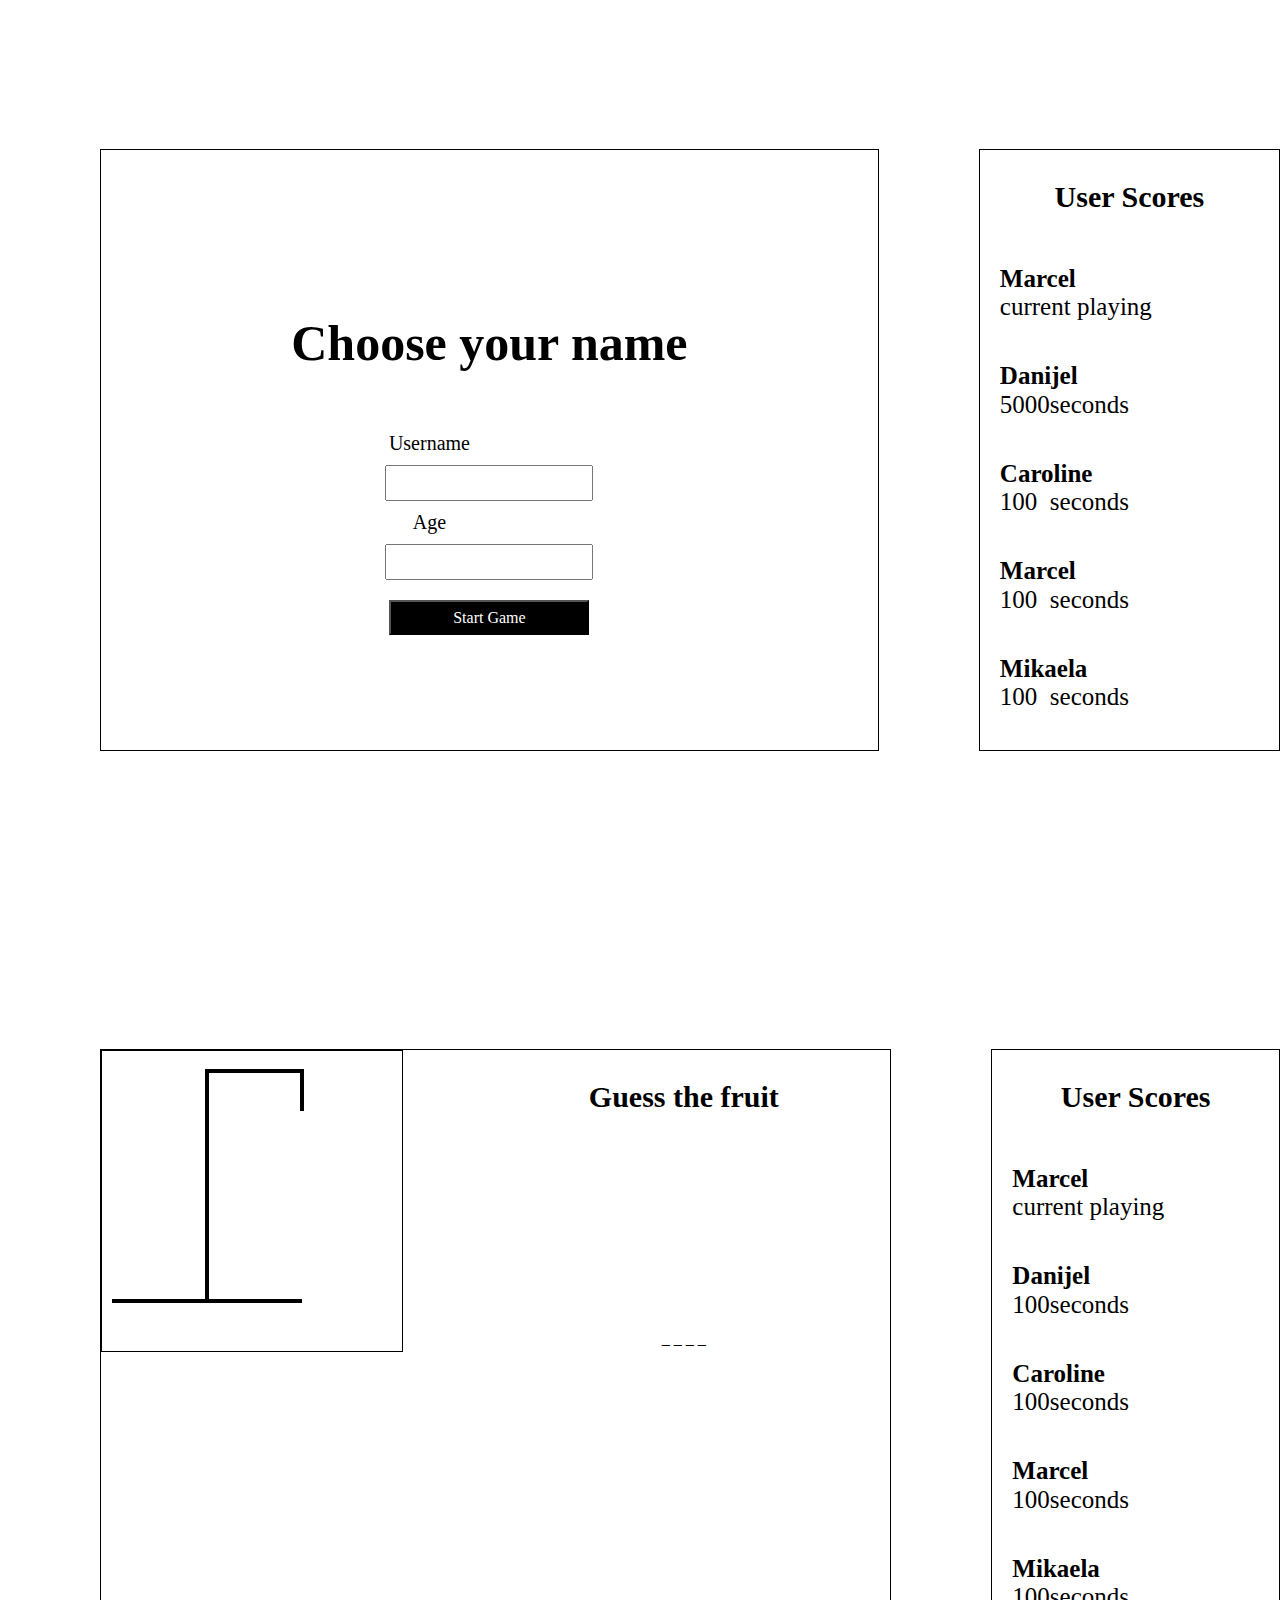
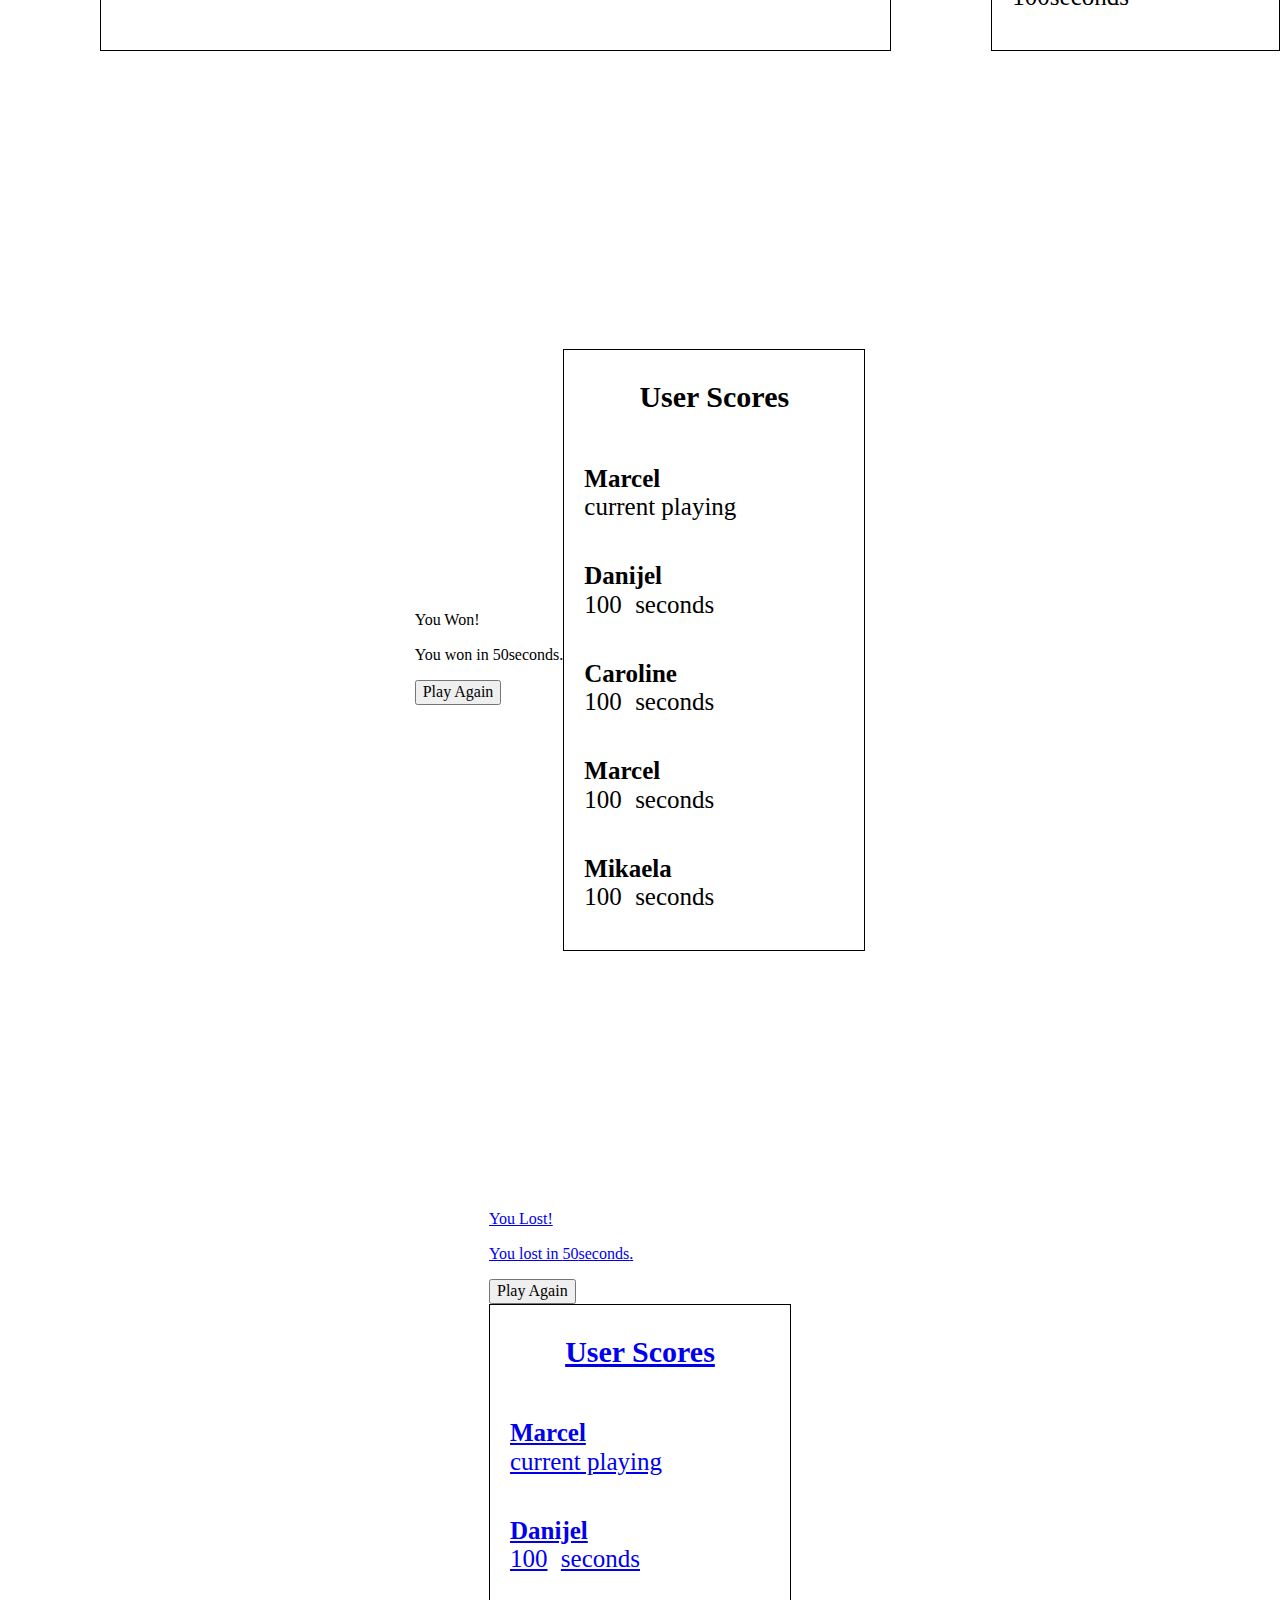
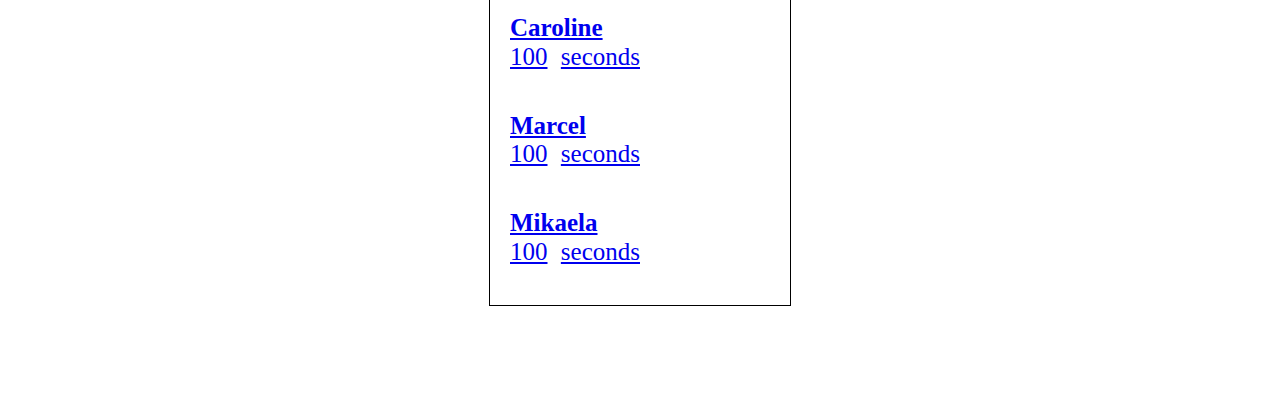
==== commit c5469c43: "conflicts unresolved not printing the keyboard" ====
--- a/index.html
+++ b/index.html
@@ -5,6 +5,8 @@
     <meta charset="UTF-8">
     <meta http-equiv="X-UA-Compatible" content="IE=edge">
     <meta name="viewport" content="width=device-width, initial-scale=1.0">
+    <link rel="stylesheet" href="assets/css/style.css">
+    <!-- <script src="/Hangman_Game/javascript/data.js" defer></script> -->
     <title>HangMan Game</title>
     <link rel="stylesheet" href="./assets/css/style.css">
     <link rel="stylesheet" href="./assets/css/generalization.css">
@@ -23,7 +25,7 @@
             <span>Age</span>
             <input type="text" class="user-name" id="age">
             <div>
-                <!-- <a href="#game-page"> -->
+                <a href="#game-page">
             </div>
             <button class="start" id="startGameBtn">Start Game</button>
             </a>
@@ -69,37 +71,35 @@
         <div class="main-container">
             <!-- SVG IMAGE -->
             <div class="image-container">
-                <svg height="300" width="300">
+                <svg height="300" width="300" id="hangman" class="hide">
                     <line x1="10" y1="250" x2="200" y2="250" />
                     <line x1="105" y1="250" x2="105" y2="20" />
                     <line x1="103" y1="20" x2="202" y2="20" />
                     <line x1="200" y1="20" x2="200" y2="60" />
-                    <g id="hangman" class="hide">
-                        <!-- head-->
-                        <g id="head">
-                            <circle cx="200" cy="80" r="20" stroke="black" stroke-width="4" fill="white" />
-                            <circle cx="193" cy="80" r="4" />
-                            <circle cx="207" cy="80" r="4" />
-                            <line x1="190" y1="78" x2="196" y2="84" />
-                            <line x1="204" y1="78" x2="210" y2="84" />
-                            <line x1="190" y1="84" x2="196" y2="78" />
-                            <line x1="204" y1="84" x2="210" y2="78" />
-                        </g>
-                        <!-- body parts -->
-                        <g id="fullBody">
-                            <line id="body" x1="200" y1="100" x2="200" y2="150" />
-                            <line id="armL" x1="200" y1="120" x2="170" y2="140" />
-                            <line id="armR" x1="200" y1="120" x2="230" y2="140" />
-                            <line id="legL" x1="200" y1="150" x2="180" y2="190" />
-                            <line id="legR" x1="200" y1="150" x2="220" y2="190" />
-                        </g>
+                    <!-- head-->
+                    <g id="head" class="figure-part">
+                    <circle cx="200" cy="80" r="20" stroke="black" stroke-width="4" fill="white" />
+                    <circle cx="193" cy="80" r="4" />
+                    <circle cx="207" cy="80" r="4" />
+                    <line x1="190" y1="78" x2="196" y2="84" />
+                    <line x1="204" y1="78" x2="210" y2="84" />
+                    <line x1="190" y1="84" x2="196" y2="78" />
+                    <line x1="204" y1="84" x2="210" y2="78" />
+                    </g>
+                    <!-- body parts -->
+                    <g id="fullBody">
+                    <line id="body" class="figure-part" x1="200" y1="100" x2="200" y2="150" />
+                    <line id="armL" class="figure-part" x1="200" y1="120" x2="170" y2="140" />
+                    <line id="armR" class="figure-part" x1="200" y1="120" x2="230" y2="140" />
+                    <line id="legL" class="figure-part" x1="200" y1="150" x2="180" y2="190" />
+                    <line id="legR" class="figure-part" x1="200" y1="150" x2="220" y2="190" />
                     </g>
                 </svg>
             </div>
             <!-- GUESS CONTAINER-->
             <div class="guess-container">
                 <div>
-                    <p>Guess the word</p>
+                    <p>Guess the fruit</p>
                 </div>
                 <!-- UNDERLINED LETTERS CONTAINER-->
                 <div id="underLine" class="underline">
@@ -193,7 +193,9 @@
     </section>
 
     <!-- LOST PAGE -->
-    <section class="lost-page">
+    <a name="lost-page"></a>
+    <section class="lost-page" >
+        <div><a href="#lost-page"></div>
         <div class="lost-container">
             <p>You Lost!</p>
             <p>You lost in <span>50</span><span>seconds</span>.</p>
@@ -235,4 +237,4 @@
     <script src="./assets/javascript/main.js"></script>
 </body>
 
-</html>+</html>
--- a/assets/css/style.css
+++ b/assets/css/style.css
@@ -1,8 +1,9 @@
 /*  CLASS TOGGLE HIDDEN */
 
-.hide {
-  visibility: hidden;
+.figure-part {
+  display: none;
 }
+
 
 /* USER PAGE (first page) */
 
--- a/assets/css/style.css
+++ b/assets/css/style.css
@@ -1,8 +1,9 @@
 /*  CLASS TOGGLE HIDDEN */
 
-.hide {
-  visibility: hidden;
+.figure-part {
+  display: none;
 }
+
 
 /* USER PAGE (first page) */
 
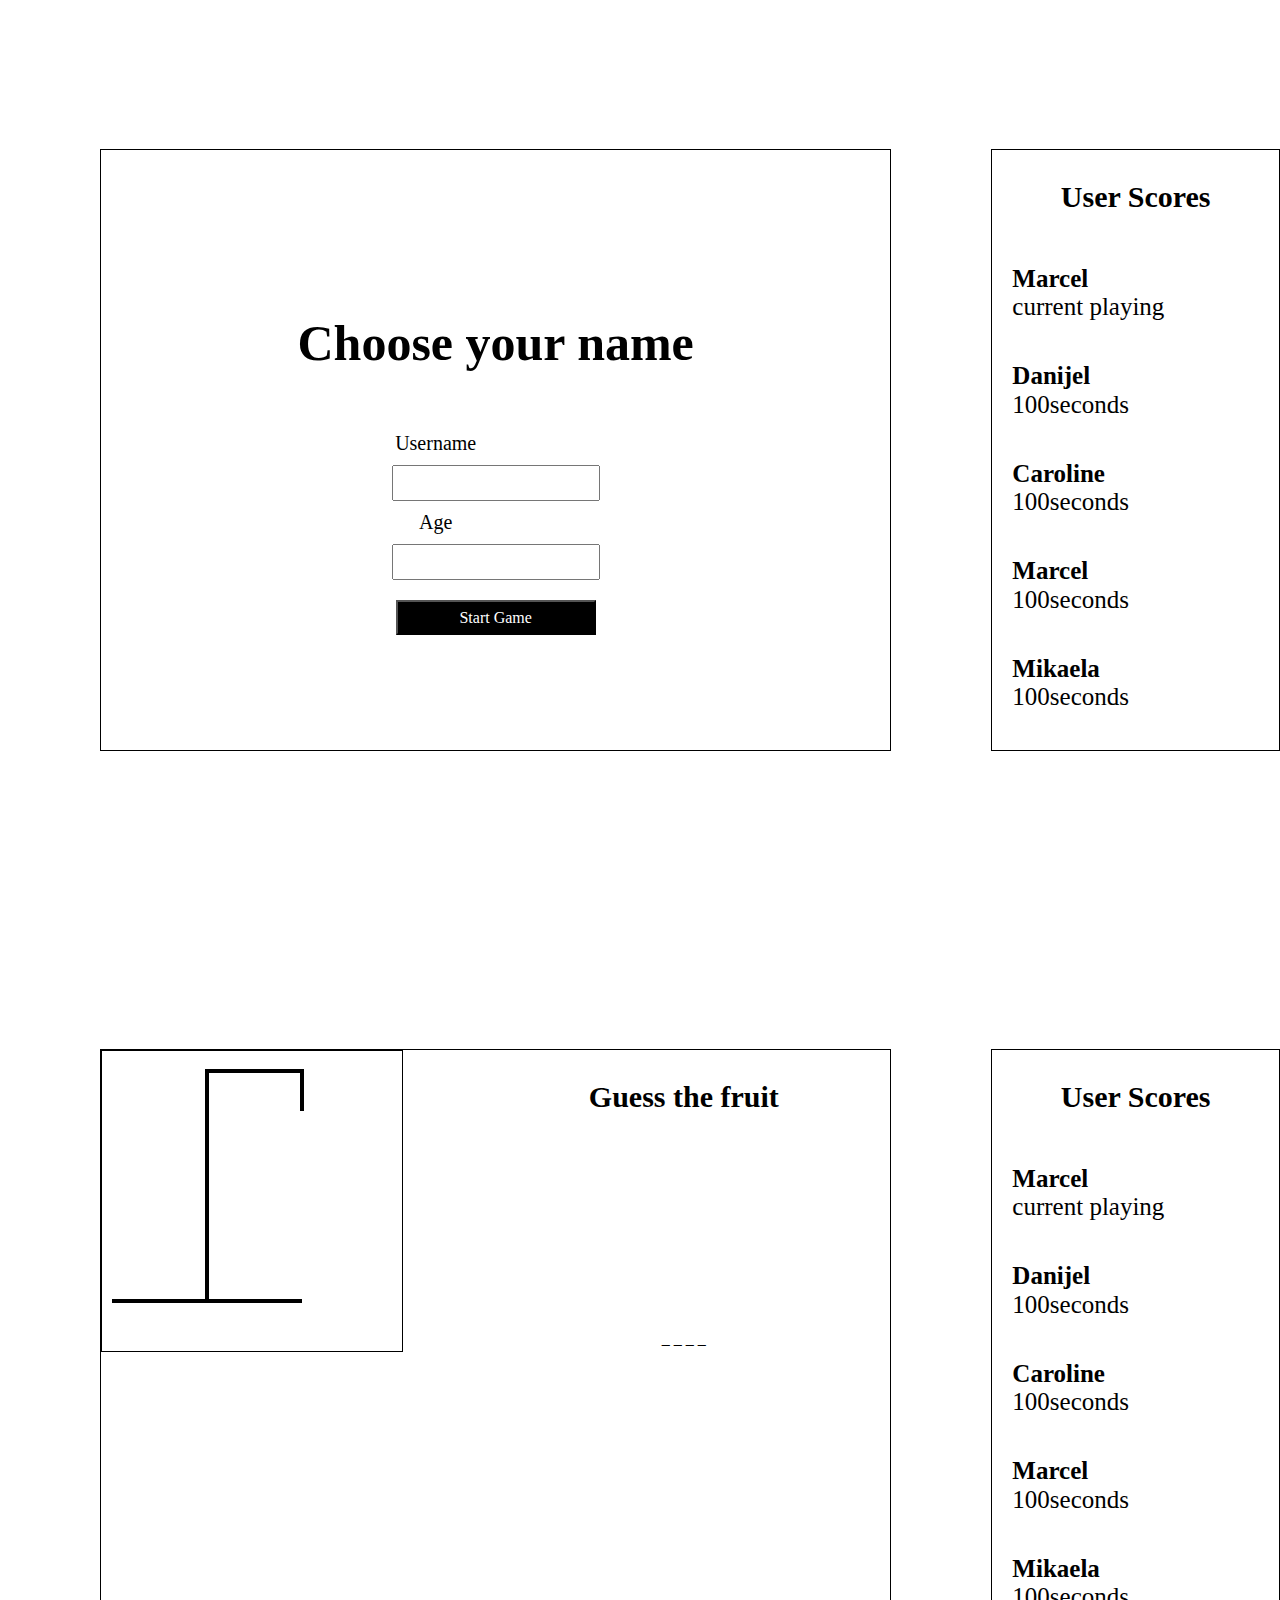
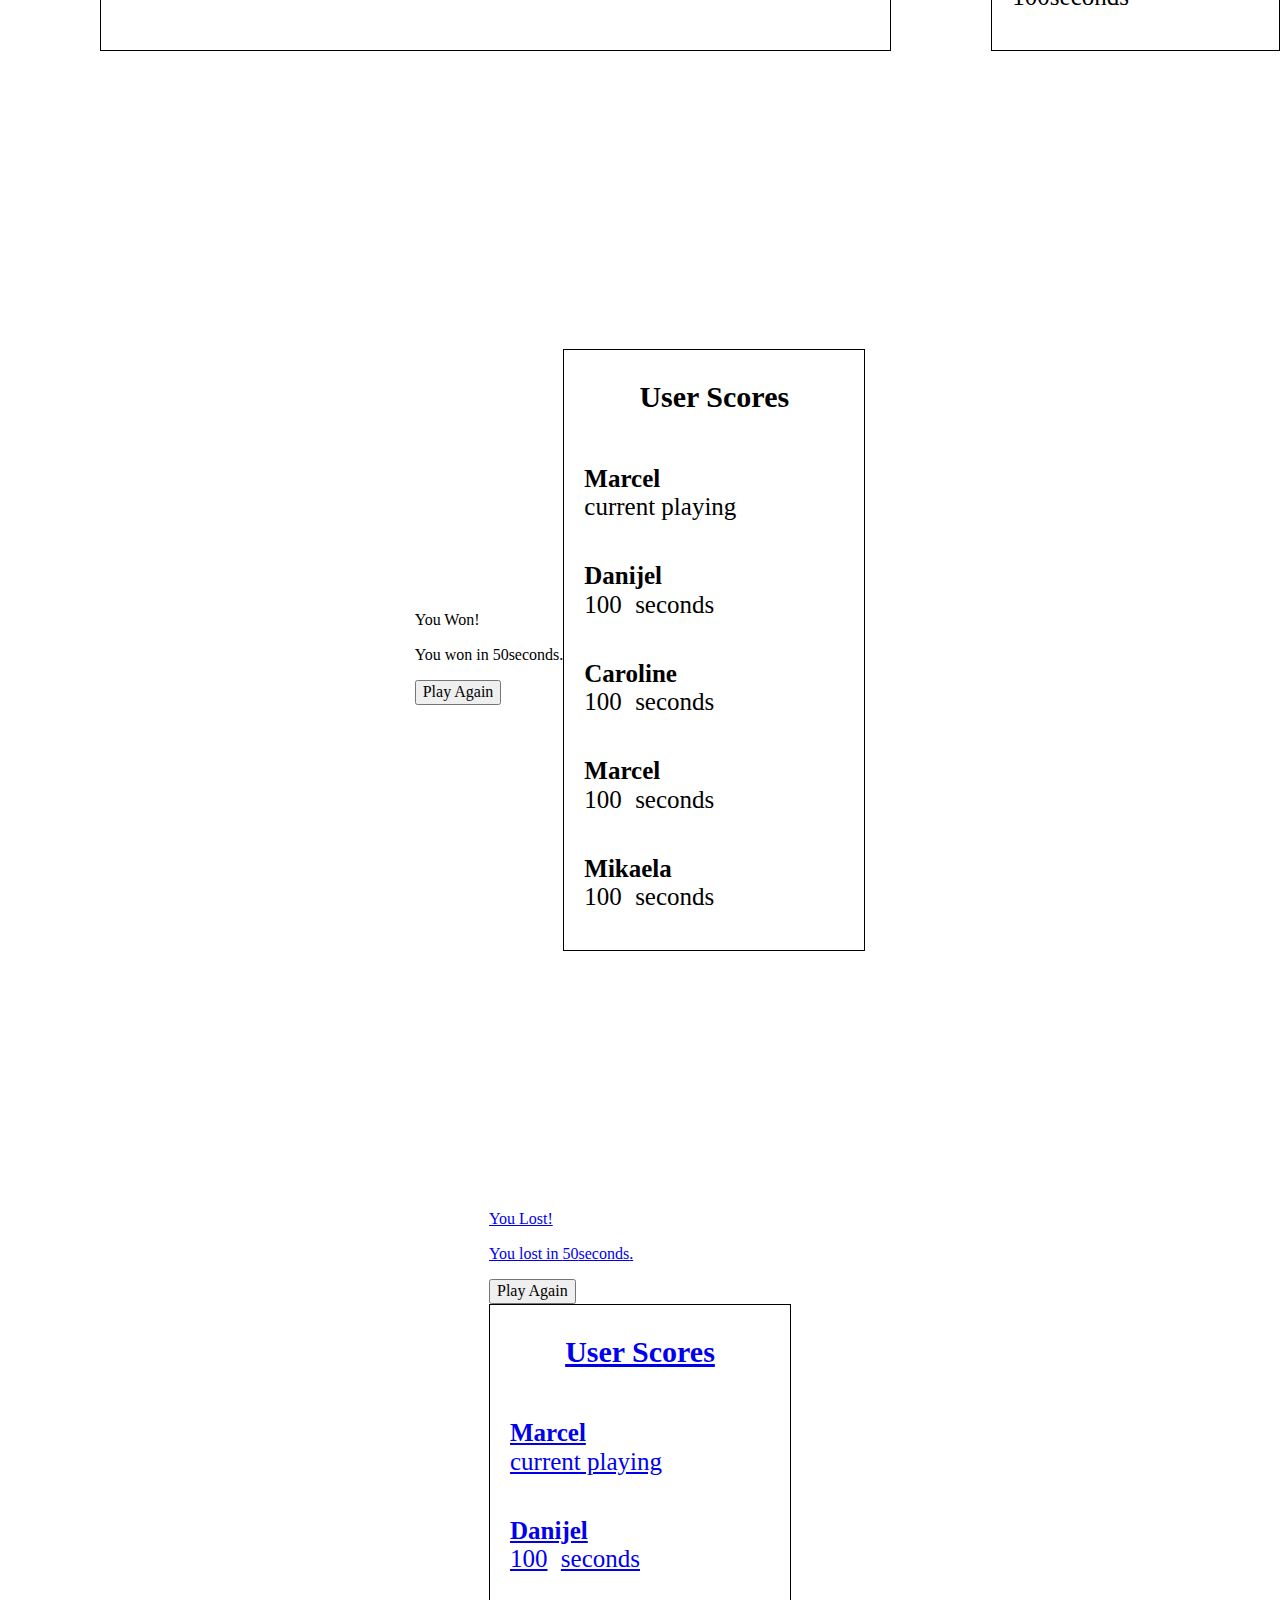
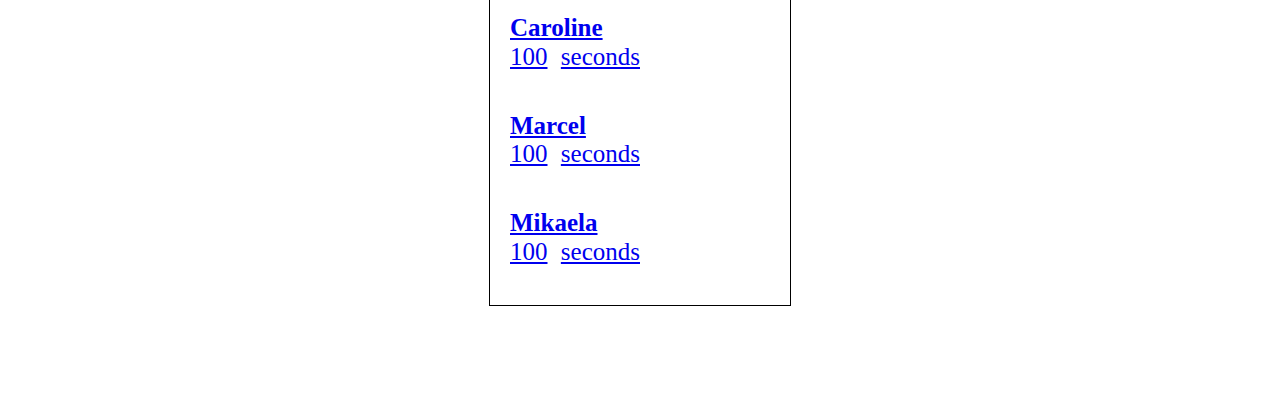
==== commit e6e224b0: "Merge remote-tracking branch 'origin/main' into Marcel" ====
--- a/index.html
+++ b/index.html
@@ -15,9 +15,7 @@
 <body>
     <!-- FIRST PAGE-->
     <section class="first-page">
-
         <!-- USER CONTAINER -->
-
         <div class="user-container">
             <p>Choose your name</p>
             <span>Username</span>
@@ -30,21 +28,20 @@
             <button class="start" id="startGameBtn">Start Game</button>
             </a>
         </div>
-
         <!-- USER SCORES CONTAINER -->
         <div class="user-scores">
             <p>User Scores</p>
             <!-- current user -->
             <div class="current-user margin-3">
-                <span class="currUsername bold"id="currPlayer">Marcel</span>
-                <div class="currUser ">
-                    <span class="currStatus">current playing</span>
-                </div>
-            </div>
-            <!-- first user -->
-            <div class="firstUser margin-3">
-                <span class="bold">Danijel</span>
-                <div class="scores" id="score"><span>5000</span><span>seconds</span></div>
+                <span class="currUsername bold">Marcel</span>
+                <div class="currUser ">
+                    <span class="currStatus">current playing</span>
+                </div>
+            </div>
+            <!-- first user -->
+            <div class="firstUser margin-3">
+                <span class="bold">Danijel</span>
+                <div class="scores"><span>100</span><span>seconds</span></div>
             </div>
             <!-- second user -->
             <div class="secondUser margin-3">
@@ -102,7 +99,7 @@
                     <p>Guess the fruit</p>
                 </div>
                 <!-- UNDERLINED LETTERS CONTAINER-->
-                <div id="underLine" class="underline">
+                <div id="underLine"class="underline">
                     <span>_ _ _ _ </span>
                 </div>
             </div>
@@ -193,7 +190,6 @@
     </section>
 
     <!-- LOST PAGE -->
-    <a name="lost-page"></a>
     <section class="lost-page" >
         <div><a href="#lost-page"></div>
         <div class="lost-container">
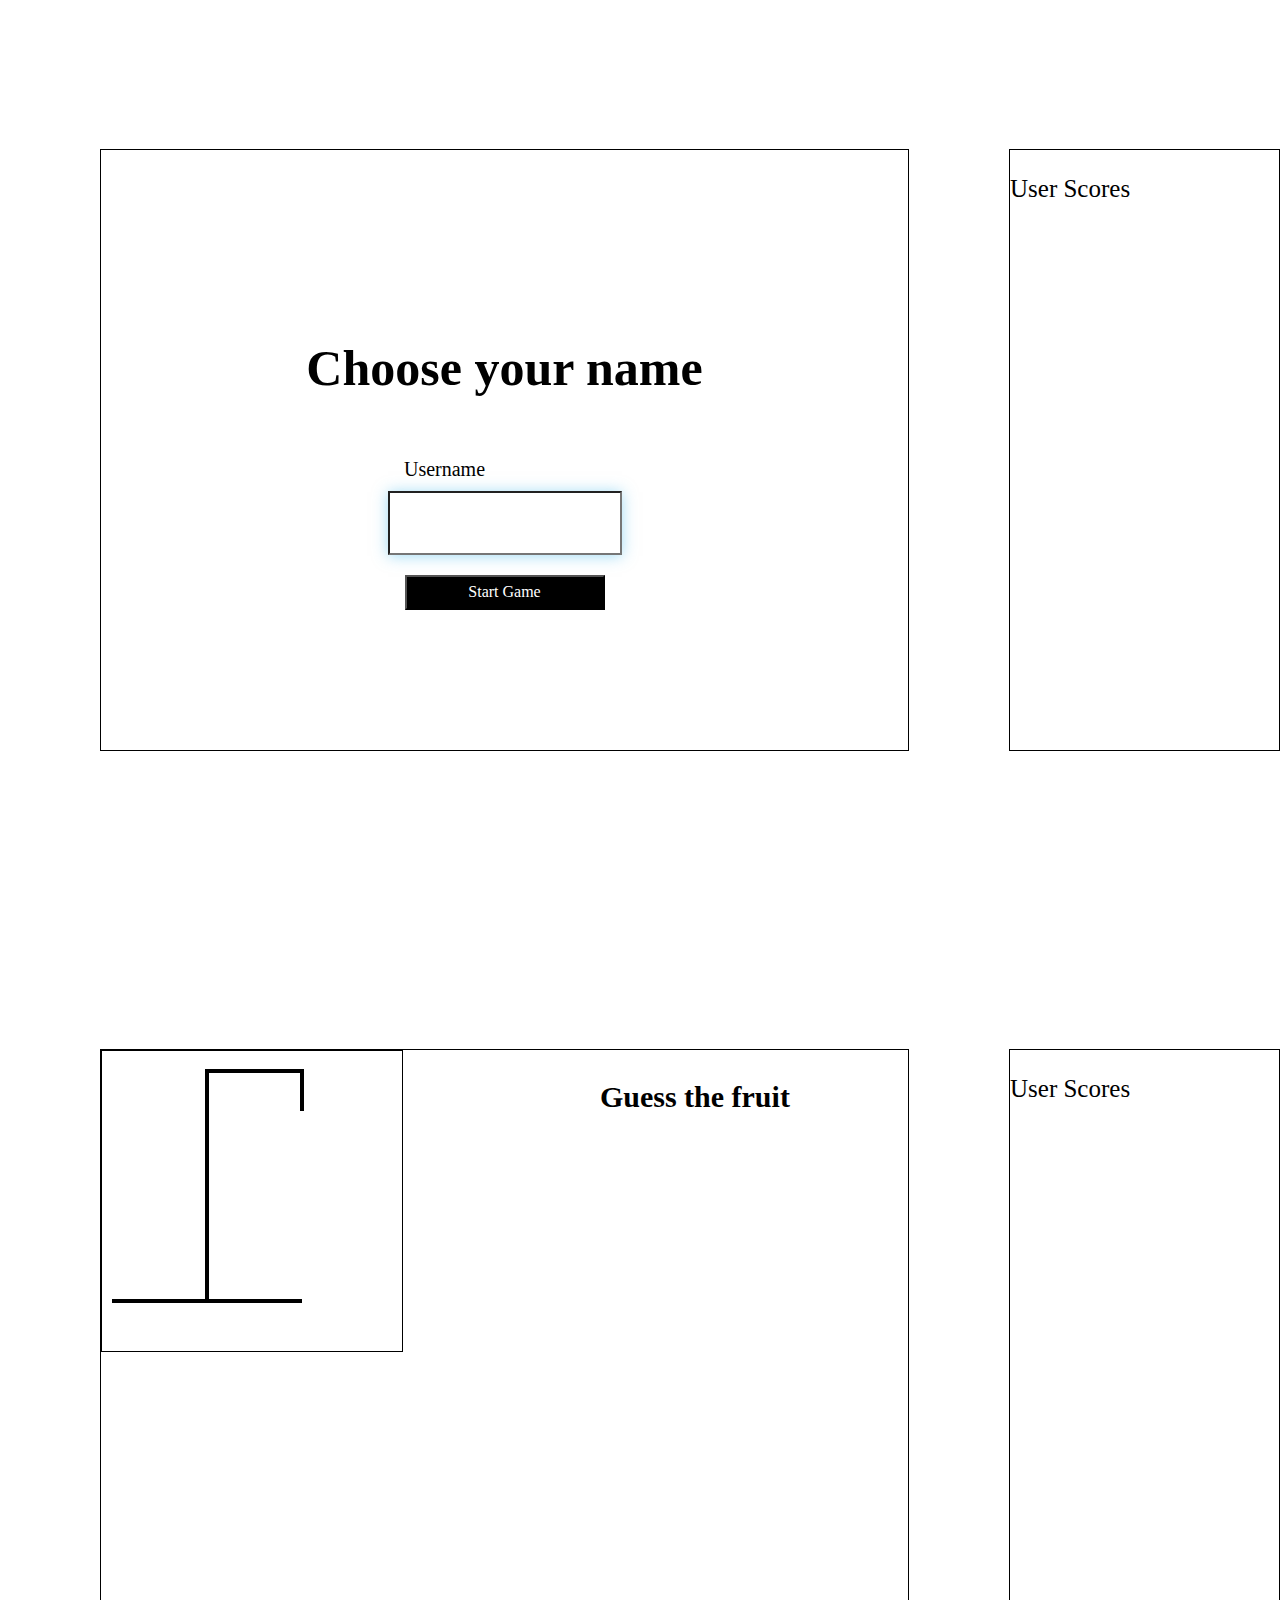
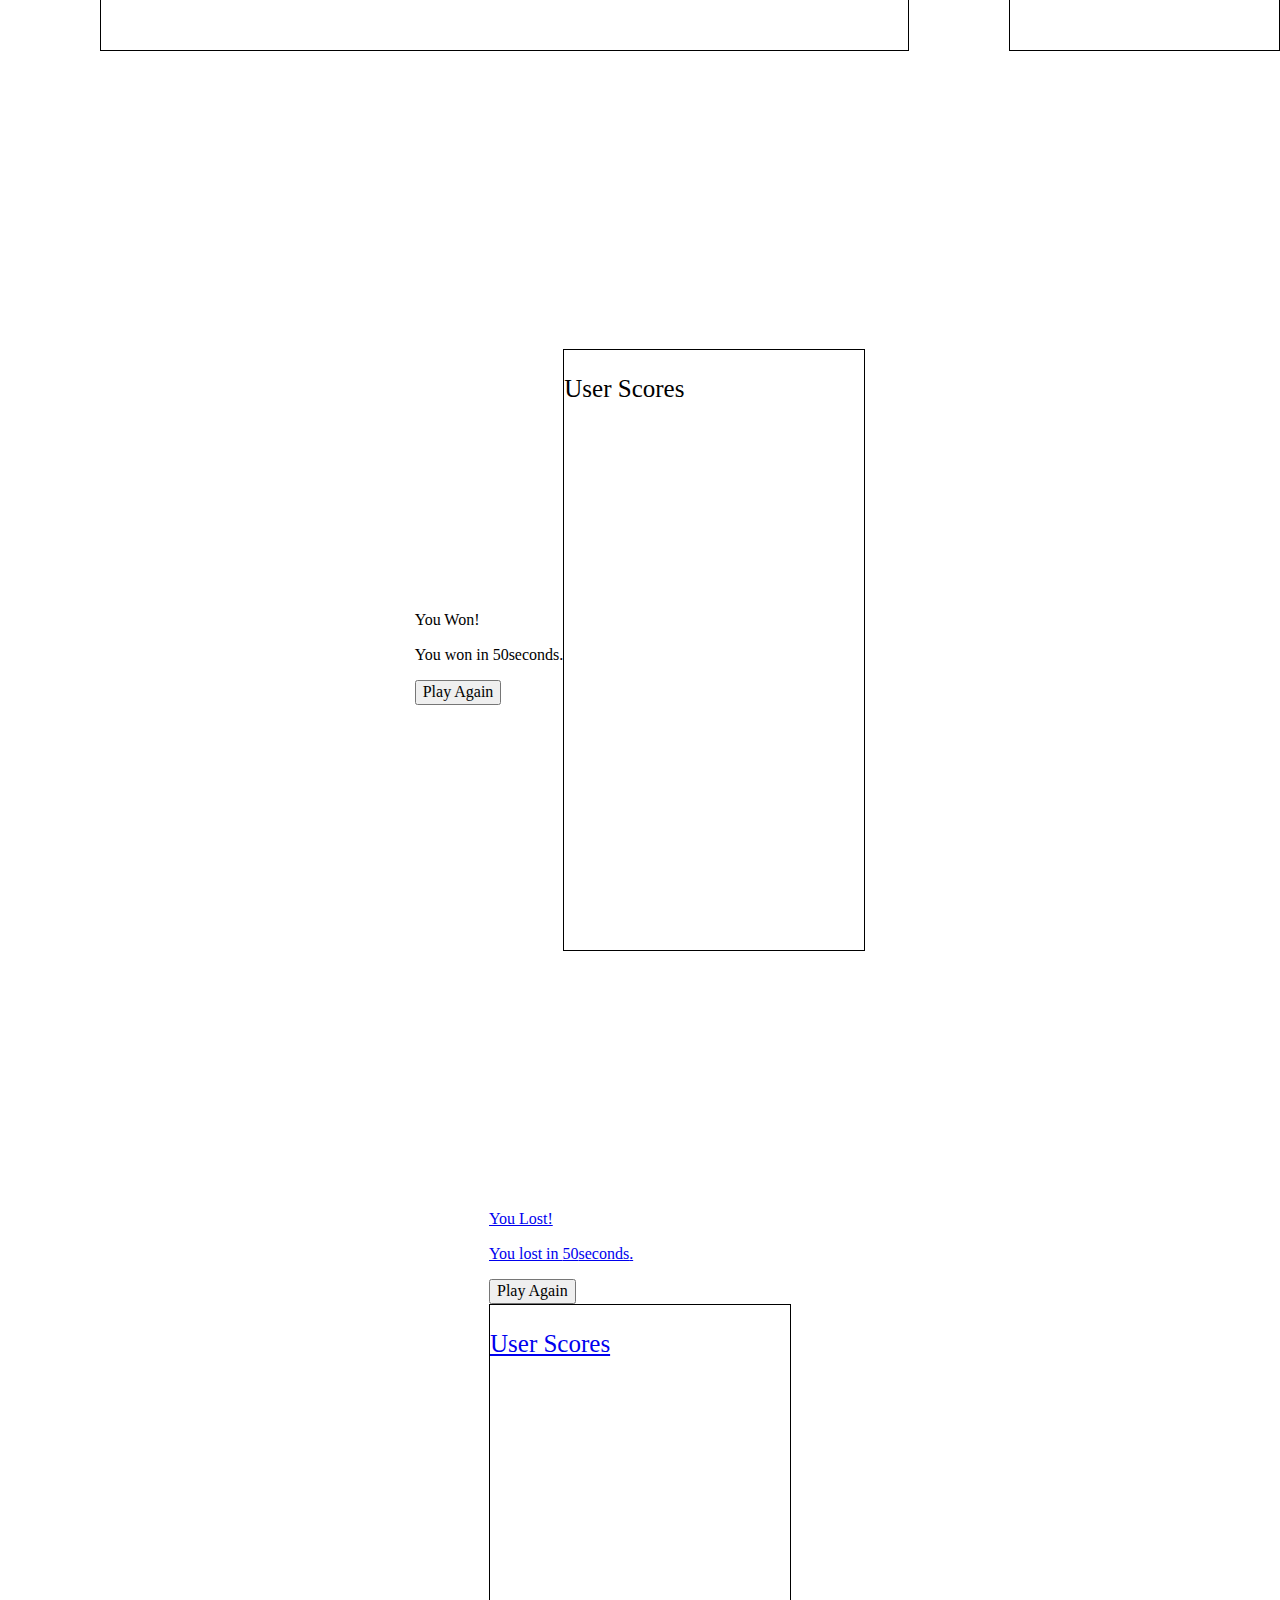
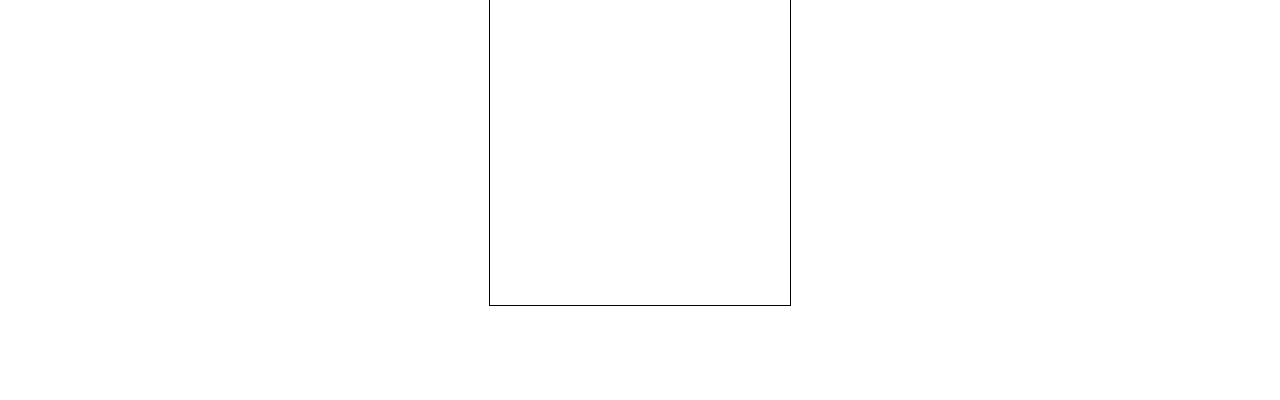
==== commit 685b9b33: "factorization" ====
--- a/index.html
+++ b/index.html
@@ -15,13 +15,10 @@
 <body>
     <!-- FIRST PAGE-->
     <section class="first-page">
-        <!-- USER CONTAINER -->
         <div class="user-container">
             <p>Choose your name</p>
             <span>Username</span>
-            <input type="text" class="user-name" id="userName">
-            <span>Age</span>
-            <input type="text" class="user-name" id="age">
+            <input type="text" class="user-name" id="playerName">
             <div>
                 <a href="#game-page">
             </div>
@@ -29,36 +26,11 @@
             </a>
         </div>
         <!-- USER SCORES CONTAINER -->
-        <div class="user-scores">
+        <div class="scoreboard">
             <p>User Scores</p>
+        </div>
             <!-- current user -->
-            <div class="current-user margin-3">
-                <span class="currUsername bold">Marcel</span>
-                <div class="currUser ">
-                    <span class="currStatus">current playing</span>
-                </div>
-            </div>
-            <!-- first user -->
-            <div class="firstUser margin-3">
-                <span class="bold">Danijel</span>
-                <div class="scores"><span>100</span><span>seconds</span></div>
-            </div>
-            <!-- second user -->
-            <div class="secondUser margin-3">
-                <span class="bold">Caroline</span>
-                <div class="scores"><span>100</span><span>seconds</span></div>
-            </div>
-            <!-- third user -->
-            <div class="third-user margin-3">
-                <span class="thirdUser bold">Marcel</span>
-                <div class="scores"><span>100</span><span>seconds</span></div>
-            </div>
-            <!-- forth user -->
-            <div class="forth-user margin-3">
-                <span class="bold">Mikaela</span>
-                <div class="scores"><span>100</span><span>seconds</span></div>
-            </div>
-        </div>
+            
     </section>
 
     <!-- GAME PAGE -->
@@ -75,21 +47,21 @@
                     <line x1="200" y1="20" x2="200" y2="60" />
                     <!-- head-->
                     <g id="head" class="figure-part">
-                    <circle cx="200" cy="80" r="20" stroke="black" stroke-width="4" fill="white" />
-                    <circle cx="193" cy="80" r="4" />
-                    <circle cx="207" cy="80" r="4" />
-                    <line x1="190" y1="78" x2="196" y2="84" />
-                    <line x1="204" y1="78" x2="210" y2="84" />
-                    <line x1="190" y1="84" x2="196" y2="78" />
-                    <line x1="204" y1="84" x2="210" y2="78" />
+                        <circle cx="200" cy="80" r="20" stroke="black" stroke-width="4" fill="white" />
+                        <circle cx="193" cy="80" r="4" />
+                        <circle cx="207" cy="80" r="4" />
+                        <line x1="190" y1="78" x2="196" y2="84" />
+                        <line x1="204" y1="78" x2="210" y2="84" />
+                        <line x1="190" y1="84" x2="196" y2="78" />
+                        <line x1="204" y1="84" x2="210" y2="78" />
                     </g>
                     <!-- body parts -->
                     <g id="fullBody">
-                    <line id="body" class="figure-part" x1="200" y1="100" x2="200" y2="150" />
-                    <line id="armL" class="figure-part" x1="200" y1="120" x2="170" y2="140" />
-                    <line id="armR" class="figure-part" x1="200" y1="120" x2="230" y2="140" />
-                    <line id="legL" class="figure-part" x1="200" y1="150" x2="180" y2="190" />
-                    <line id="legR" class="figure-part" x1="200" y1="150" x2="220" y2="190" />
+                        <line id="body" class="figure-part" x1="200" y1="100" x2="200" y2="150" />
+                        <line id="armL" class="figure-part" x1="200" y1="120" x2="170" y2="140" />
+                        <line id="armR" class="figure-part" x1="200" y1="120" x2="230" y2="140" />
+                        <line id="legL" class="figure-part" x1="200" y1="150" x2="180" y2="190" />
+                        <line id="legR" class="figure-part" x1="200" y1="150" x2="220" y2="190" />
                     </g>
                 </svg>
             </div>
@@ -99,8 +71,7 @@
                     <p>Guess the fruit</p>
                 </div>
                 <!-- UNDERLINED LETTERS CONTAINER-->
-                <div id="underLine"class="underline">
-                    <span>_ _ _ _ </span>
+                <div id="underLine" class="underline">
                 </div>
             </div>
             <!-- CLICKED LETTERS CONTAINER-->
@@ -115,37 +86,9 @@
             </div>
         </div>
 
-        <!-- USER SCORE CONTAINER -->
-        <div class="user-scores">
+         <!-- USER SCORES CONTAINER -->
+         <div class="scoreboard">
             <p>User Scores</p>
-            <!-- current user -->
-            <div class="current-user margin-3">
-                <span class="currUsername bold">Marcel</span>
-                <div class="currUser ">
-                    <span class="currStatus">current playing</span>
-                </div>
-            </div>
-            <!-- first user -->
-            <div class="firstUser margin-3">
-                <span class="bold">Danijel</span>
-                <div class="scores"><span>100</span><span>seconds</span></div>
-            </div>
-            <!-- second user -->
-            <div class="secondUser margin-3">
-                <span class="bold">Caroline</span>
-                <div class="scores"><span>100</span><span>seconds</span></div>
-            </div>
-            <!-- third user -->
-            <div class="third-user margin-3">
-                <span class="thirdUser bold">Marcel</span>
-                <div class="scores"><span>100</span><span>seconds</span></div>
-            </div>
-            <!-- forth user -->
-            <div class="forth-user margin-3">
-                <span class="bold">Mikaela</span>
-                <div class="scores"><span>100</span><span>seconds</span></div>
-            </div>
-        </div>
         </div>
     </section>
 
@@ -157,40 +100,13 @@
             <button class="playAgain">Play Again</button>
         </div>
         <!-- USER SCORE CONTAINER -->
-        <div class="user-scores">
+        <div class="scoreboard">
             <p>User Scores</p>
-            <!-- current user -->
-            <div class="current-user margin-3">
-                <span class="currUsername bold">Marcel</span>
-                <div class="currUser ">
-                    <span class="currStatus">current playing</span>
-                </div>
-            </div>
-            <!-- first user -->
-            <div class="firstUser margin-3">
-                <span class="bold">Danijel</span>
-                <div class="scores"><span>100</span><span>seconds</span></div>
-            </div>
-            <!-- second user -->
-            <div class="secondUser margin-3">
-                <span class="bold">Caroline</span>
-                <div class="scores"><span>100</span><span>seconds</span></div>
-            </div>
-            <!-- third user -->
-            <div class="third-user margin-3">
-                <span class="thirdUser bold">Marcel</span>
-                <div class="scores"><span>100</span><span>seconds</span></div>
-            </div>
-            <!-- forth user -->
-            <div class="forth-user margin-3">
-                <span class="bold">Mikaela</span>
-                <div class="scores"><span>100</span><span>seconds</span></div>
-            </div>
         </div>
     </section>
 
     <!-- LOST PAGE -->
-    <section class="lost-page" >
+    <section class="lost-page">
         <div><a href="#lost-page"></div>
         <div class="lost-container">
             <p>You Lost!</p>
@@ -198,39 +114,11 @@
             <button class="playAgain">Play Again</button>
         </div>
         <!-- USER SCORE CONTAINER -->
-        <div class="user-scores">
+        <div class="scoreboard">
             <p>User Scores</p>
-            <!-- current user -->
-            <div class="current-user margin-3">
-                <span class="currUsername bold">Marcel</span>
-                <div class="currUser ">
-                    <span class="currStatus">current playing</span>
-                </div>
-            </div>
-            <!-- first user -->
-            <div class="firstUser margin-3">
-                <span class="bold">Danijel</span>
-                <div class="scores"><span>100</span><span>seconds</span></div>
-            </div>
-            <!-- second user -->
-            <div class="secondUser margin-3">
-                <span class="bold">Caroline</span>
-                <div class="scores"><span>100</span><span>seconds</span></div>
-            </div>
-            <!-- third user -->
-            <div class="third-user margin-3">
-                <span class="thirdUser bold">Marcel</span>
-                <div class="scores"><span>100</span><span>seconds</span></div>
-            </div>
-            <!-- forth user -->
-            <div class="forth-user margin-3">
-                <span class="bold">Mikaela</span>
-                <div class="scores"><span>100</span><span>seconds</span></div>
-            </div>
         </div>
-
     </section>
     <script src="./assets/javascript/main.js"></script>
 </body>
 
-</html>
+</html>--- a/assets/css/style.css
+++ b/assets/css/style.css
@@ -1,172 +1,205 @@
 /*  CLASS TOGGLE HIDDEN */
 
 .figure-part {
-  display: none;
-}
-
+    display: none;
+}
 
 /* USER PAGE (first page) */
 
 section {
-  height: 100vh;
-  width: 100%;
-  place-items: center;
+    height: 100vh;
+    width: 100%;
+    place-items: center;
 }
 
 .first-page,
 .game-page,
 .won-page,
 .lost-page {
-  display: flex;
-  justify-content: center;
-  align-items: center;
+    display: flex;
+    justify-content: center;
+    align-items: center;
 }
 
 /* USER CONTAINER */
 
 .user-container {
-  display: flex;
-  flex-direction: column;
-  justify-content: center;
-  align-items: center;
-  border: 1px solid black;
-  height: 60rem;
-  width: 90rem;
-  margin: 10rem;
+    display: flex;
+    flex-direction: column;
+    justify-content: center;
+    align-items: center;
+    border: 1px solid black;
+    height: 60rem;
+    width: 90rem;
+    margin: 10rem;
 }
 
 .user-container p {
-  font-weight: bold;
-  font-size: 5rem;
+    font-weight: bold;
+    font-size: 5rem;
 }
 
 .user-container span {
-  font-size: 2rem;
-  margin: 1rem;
-  margin-right: 13rem;
+    font-size: 2rem;
+    margin: 1rem;
+    margin-right: 13rem;
 }
 
 .user-container input {
-  height: 3rem;
-  width: 20rem;
+    height: 3rem;
+    width: 20rem;
 }
 .user-container button {
-  margin-top: 2rem;
-  height: 3.5rem;
-  width: 20rem;
-  background-color: black;
-  color: white;
+    margin-top: 2rem;
+    height: 3.5rem;
+    width: 20rem;
+    background-color: black;
+    color: white;
 }
 
 /* USER SCORES CONTAINER */
 
-.user-scores {
-  display: flex;
-  flex-direction: column;
-  height: 60rem;
-  width: 30rem;
-  border: 1px solid black;
-  font-size: 2.5rem;
-}
-
-.user-scores p {
-  font-weight: bold;
-  font-size: 3rem;
-  text-align: center;
+.scoreboard {
+    display: flex;
+    flex-direction: column;
+    height: 60rem;
+    width: 30rem;
+    border: 1px solid black;
+    font-size: 2.5rem;
+}
+
+user-scores p {
+    font-weight: bold;
+    font-size: 3rem;
+    text-align: center;
 }
 
 .user-scores span {
-  display: flex;
+    display: flex;
 }
 
 .bold {
-  font-weight: bold;
+    font-weight: bold;
 }
 
 .scores {
-  display: flex;
-  flex-direction: row;
-  justify-content: space-between;
-  margin-right: 13rem;
+    display: flex;
+    flex-direction: row;
+    justify-content: space-between;
+    margin-right: 13rem;
 }
 
 .margin-3 {
-  margin: 2rem 0;
-  padding: 0 2rem;
+    margin: 2rem 0;
+    padding: 0 2rem;
 }
 
 /* MAIN CONTAINER */
 
 .main-container {
-  display: grid;
-  grid-template-areas:
-    "img guess guess guess"
-    "clicked letters letters letters";
-  border: 1px solid black;
-  height: 60rem;
-  width: 90rem;
-  margin: 10rem;
+    display: grid;
+    grid-template-areas:
+        'img guess guess guess'
+        'clicked letters letters letters';
+    border: 1px solid black;
+    height: 60rem;
+    width: 90rem;
+    margin: 10rem;
 }
 
 /* IMAGE CONTAINER */
 
 .image-container {
-  grid-area: img;
+    grid-area: img;
 }
 
 /* HANGMAN SVG IMAGE */
 
 svg {
-  margin: 0 auto;
-  border: 1px solid black;
+    margin: 0 auto;
+    border: 1px solid black;
 }
 
 line {
-  stroke: black;
-  stroke-width: 4;
+    stroke: black;
+    stroke-width: 4;
 }
 
 /* GUESS CONTAINER */
 
 .guess-container {
-  grid-area: guess;
-  display: flex;
-  flex-direction: column;
+    grid-area: guess;
+    display: flex;
+    flex-direction: column;
 }
 
 .guess-container p {
-  font-weight: bold;
-  font-size: 3rem;
-  text-align: center;
+    font-weight: bold;
+    font-size: 3rem;
+    text-align: center;
 }
 
 /* UNDERLINED LETTERS CONTAINER */
 
 .underline {
-  text-align: center;
-  margin-top: 45%;
+    text-align: center;
+    margin-top: 45%;
 }
 
 /* CLICKED LETTERS CONTAINER */
 
 .clicked-letters {
-  grid-area: clicked;
+    grid-area: clicked;
 }
 
 /*   LETTERS CONTAINER & KEYBOARD  */
 
 .letters-container {
-  grid-area: letters;
+    grid-area: letters;
 }
 
 .lettersBtn {
-  display: grid;
-  grid-template-columns: repeat(9, 1fr);
-  grid-template-rows: 1fr 1fr 1fr;
+    display: grid;
+    grid-template-columns: repeat(9, 1fr);
+    grid-template-rows: 1fr 1fr 1fr;
 }
 
 .lettersBtn button {
-  color: black;
-  height: 5rem;
-  width: 5rem;
-}
+    color: black;
+    height: 5rem;
+    width: 5rem;
+}
+/* End Page CSS */
+
+.end-form-container {
+    width: 100%;
+    display: flex;
+    flex-direction: column;
+    align-items: center;
+    max-width: 30rem;
+}
+
+input {
+    margin-bottom: 1rem;
+    width: 20rem;
+    padding: 1.5rem;
+    font-size: 1.8rem;
+    box-shadow: 0 0.1rem 1.4rem 0 rgba(68, 185, 235, 0.5);
+}
+
+input ::placeholder {
+  color:  #aaa;
+}
+
+#username {
+  margin-bottom: 3rem;
+  width:100%;
+  outilne: none;
+}
+
+#end-text {
+  font-size: 2.4rem;
+color:  #fff
+
+
+}--- a/assets/css/style.css
+++ b/assets/css/style.css
@@ -1,172 +1,205 @@
 /*  CLASS TOGGLE HIDDEN */
 
 .figure-part {
-  display: none;
-}
-
+    display: none;
+}
 
 /* USER PAGE (first page) */
 
 section {
-  height: 100vh;
-  width: 100%;
-  place-items: center;
+    height: 100vh;
+    width: 100%;
+    place-items: center;
 }
 
 .first-page,
 .game-page,
 .won-page,
 .lost-page {
-  display: flex;
-  justify-content: center;
-  align-items: center;
+    display: flex;
+    justify-content: center;
+    align-items: center;
 }
 
 /* USER CONTAINER */
 
 .user-container {
-  display: flex;
-  flex-direction: column;
-  justify-content: center;
-  align-items: center;
-  border: 1px solid black;
-  height: 60rem;
-  width: 90rem;
-  margin: 10rem;
+    display: flex;
+    flex-direction: column;
+    justify-content: center;
+    align-items: center;
+    border: 1px solid black;
+    height: 60rem;
+    width: 90rem;
+    margin: 10rem;
 }
 
 .user-container p {
-  font-weight: bold;
-  font-size: 5rem;
+    font-weight: bold;
+    font-size: 5rem;
 }
 
 .user-container span {
-  font-size: 2rem;
-  margin: 1rem;
-  margin-right: 13rem;
+    font-size: 2rem;
+    margin: 1rem;
+    margin-right: 13rem;
 }
 
 .user-container input {
-  height: 3rem;
-  width: 20rem;
+    height: 3rem;
+    width: 20rem;
 }
 .user-container button {
-  margin-top: 2rem;
-  height: 3.5rem;
-  width: 20rem;
-  background-color: black;
-  color: white;
+    margin-top: 2rem;
+    height: 3.5rem;
+    width: 20rem;
+    background-color: black;
+    color: white;
 }
 
 /* USER SCORES CONTAINER */
 
-.user-scores {
-  display: flex;
-  flex-direction: column;
-  height: 60rem;
-  width: 30rem;
-  border: 1px solid black;
-  font-size: 2.5rem;
-}
-
-.user-scores p {
-  font-weight: bold;
-  font-size: 3rem;
-  text-align: center;
+.scoreboard {
+    display: flex;
+    flex-direction: column;
+    height: 60rem;
+    width: 30rem;
+    border: 1px solid black;
+    font-size: 2.5rem;
+}
+
+user-scores p {
+    font-weight: bold;
+    font-size: 3rem;
+    text-align: center;
 }
 
 .user-scores span {
-  display: flex;
+    display: flex;
 }
 
 .bold {
-  font-weight: bold;
+    font-weight: bold;
 }
 
 .scores {
-  display: flex;
-  flex-direction: row;
-  justify-content: space-between;
-  margin-right: 13rem;
+    display: flex;
+    flex-direction: row;
+    justify-content: space-between;
+    margin-right: 13rem;
 }
 
 .margin-3 {
-  margin: 2rem 0;
-  padding: 0 2rem;
+    margin: 2rem 0;
+    padding: 0 2rem;
 }
 
 /* MAIN CONTAINER */
 
 .main-container {
-  display: grid;
-  grid-template-areas:
-    "img guess guess guess"
-    "clicked letters letters letters";
-  border: 1px solid black;
-  height: 60rem;
-  width: 90rem;
-  margin: 10rem;
+    display: grid;
+    grid-template-areas:
+        'img guess guess guess'
+        'clicked letters letters letters';
+    border: 1px solid black;
+    height: 60rem;
+    width: 90rem;
+    margin: 10rem;
 }
 
 /* IMAGE CONTAINER */
 
 .image-container {
-  grid-area: img;
+    grid-area: img;
 }
 
 /* HANGMAN SVG IMAGE */
 
 svg {
-  margin: 0 auto;
-  border: 1px solid black;
+    margin: 0 auto;
+    border: 1px solid black;
 }
 
 line {
-  stroke: black;
-  stroke-width: 4;
+    stroke: black;
+    stroke-width: 4;
 }
 
 /* GUESS CONTAINER */
 
 .guess-container {
-  grid-area: guess;
-  display: flex;
-  flex-direction: column;
+    grid-area: guess;
+    display: flex;
+    flex-direction: column;
 }
 
 .guess-container p {
-  font-weight: bold;
-  font-size: 3rem;
-  text-align: center;
+    font-weight: bold;
+    font-size: 3rem;
+    text-align: center;
 }
 
 /* UNDERLINED LETTERS CONTAINER */
 
 .underline {
-  text-align: center;
-  margin-top: 45%;
+    text-align: center;
+    margin-top: 45%;
 }
 
 /* CLICKED LETTERS CONTAINER */
 
 .clicked-letters {
-  grid-area: clicked;
+    grid-area: clicked;
 }
 
 /*   LETTERS CONTAINER & KEYBOARD  */
 
 .letters-container {
-  grid-area: letters;
+    grid-area: letters;
 }
 
 .lettersBtn {
-  display: grid;
-  grid-template-columns: repeat(9, 1fr);
-  grid-template-rows: 1fr 1fr 1fr;
+    display: grid;
+    grid-template-columns: repeat(9, 1fr);
+    grid-template-rows: 1fr 1fr 1fr;
 }
 
 .lettersBtn button {
-  color: black;
-  height: 5rem;
-  width: 5rem;
-}
+    color: black;
+    height: 5rem;
+    width: 5rem;
+}
+/* End Page CSS */
+
+.end-form-container {
+    width: 100%;
+    display: flex;
+    flex-direction: column;
+    align-items: center;
+    max-width: 30rem;
+}
+
+input {
+    margin-bottom: 1rem;
+    width: 20rem;
+    padding: 1.5rem;
+    font-size: 1.8rem;
+    box-shadow: 0 0.1rem 1.4rem 0 rgba(68, 185, 235, 0.5);
+}
+
+input ::placeholder {
+  color:  #aaa;
+}
+
+#username {
+  margin-bottom: 3rem;
+  width:100%;
+  outilne: none;
+}
+
+#end-text {
+  font-size: 2.4rem;
+color:  #fff
+
+
+}